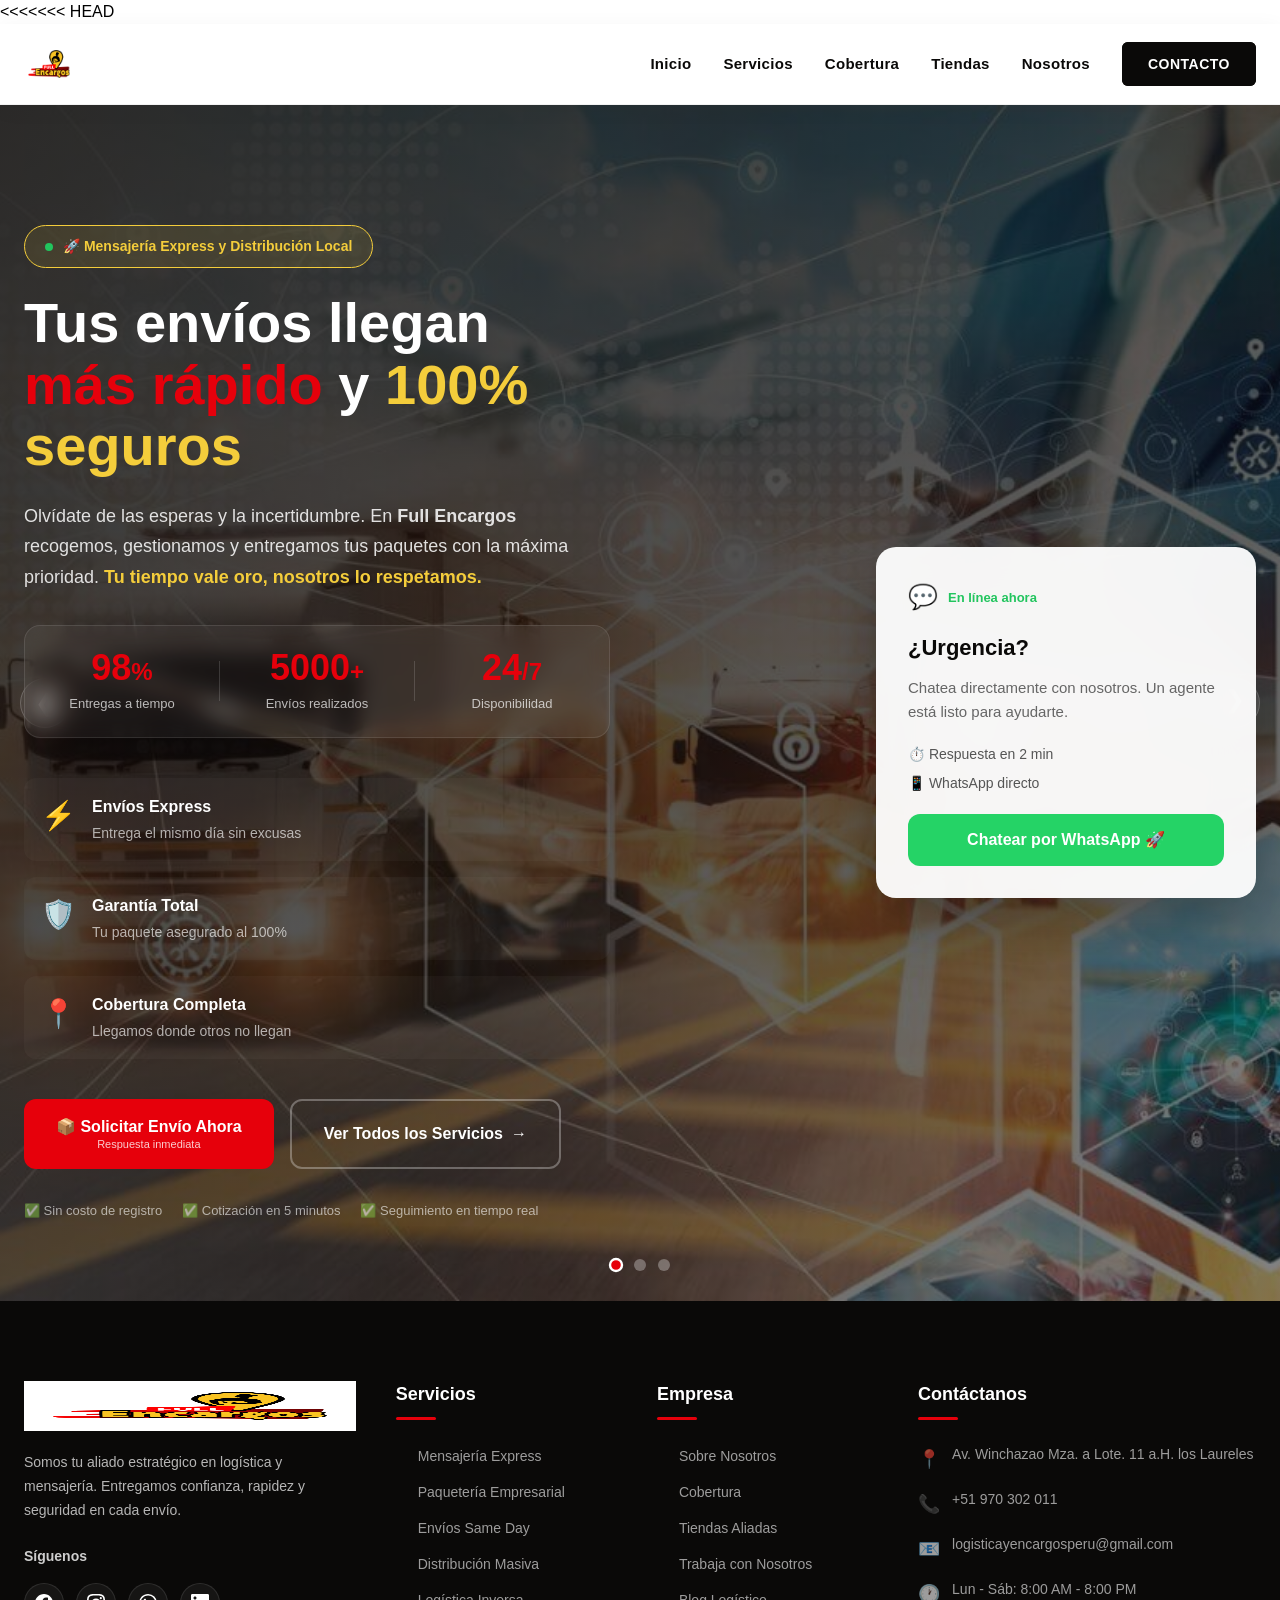
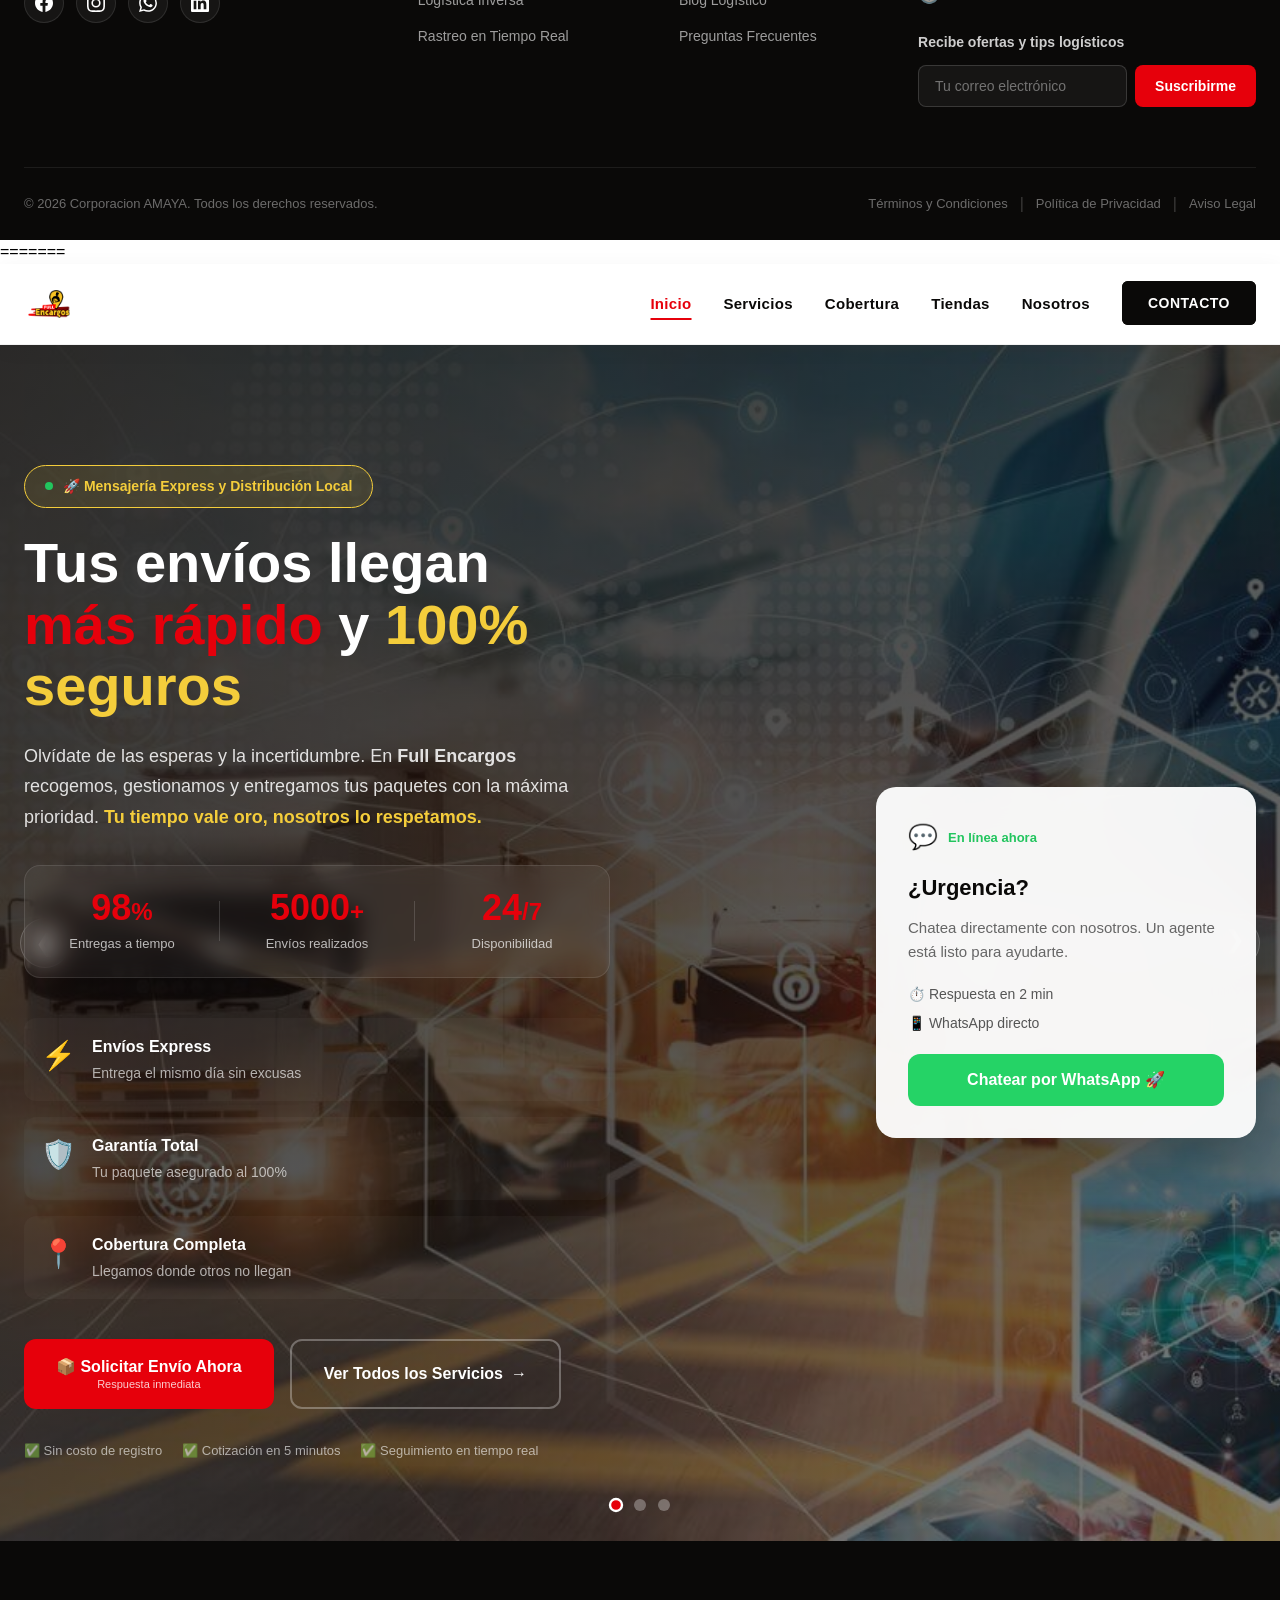
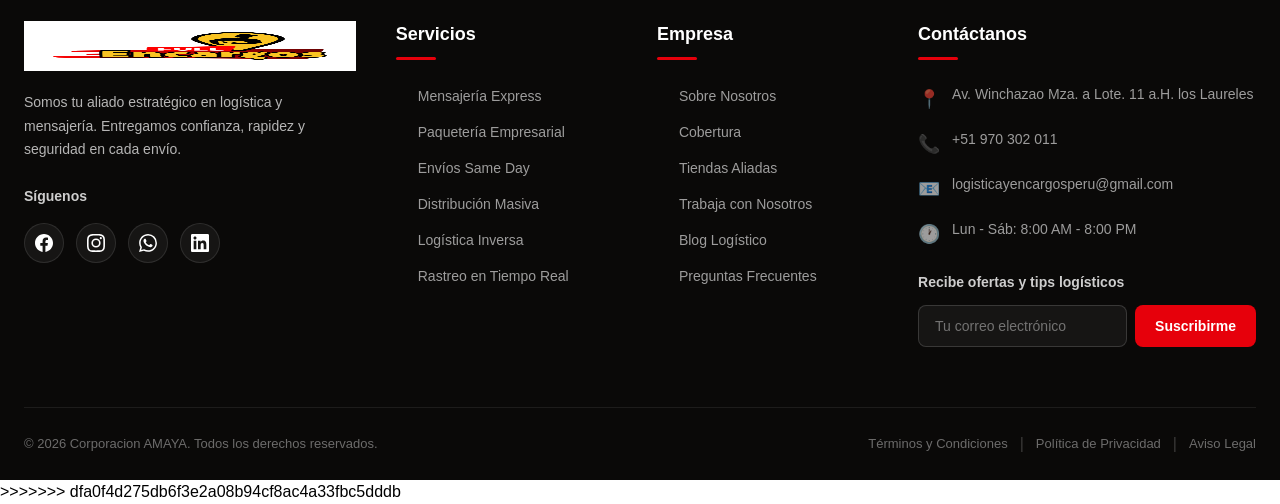
==== index.html @ d46c38dc "full encargos" ====
<<<<<<< HEAD
<!DOCTYPE html>
<html lang="es">
<head>
    <meta charset="UTF-8">
    <meta name="viewport" content="width=device-width, initial-scale=1.0">
    <meta name="description" content="Full Encargos - Servicio de logística y mensajería">
    <title>Full Encargos - Logística y Mensajería</title>
    <link rel="stylesheet" href="css/header.css">
    <link rel="stylesheet" href="css/portada.css">
    <link rel="stylesheet" href="css/footer.css">
</head>
<body>
    <header class="main-header" role="banner">
        <div class="header-container">
            
            <div class="logo-area">
                <a href="/" aria-label="Ir a la página de inicio de Full Encargos">
                    <img src="img/full encargos.png" 
                         alt="Full Encargos Logística" 
                         class="logo-img"
                         width="150"
                         height="50"
                         loading="eager">
                </a>
            </div>

            <nav class="nav-navigation" id="navNavigation" role="navigation" aria-label="Menú principal">
                <ul class="nav-list">
                    <li><a href="#inicio" class="nav-link">Inicio</a></li>
                    <li><a href="#servicios" class="nav-link">Servicios</a></li>
                    <li><a href="#cobertura" class="nav-link">Cobertura</a></li>
                    <li><a href="#tiendas" class="nav-link">Tiendas</a></li>
                    <li><a href="#nosotros" class="nav-link">Nosotros</a></li>
                    <li><a href="#contacto" class="nav-btn" role="button">Contacto</a></li>
                </ul>
            </nav>

            <button class="mobile-toggle" 
                    id="mobileToggle" 
                    aria-label="Abrir menú de navegación"
                    aria-expanded="false"
                    aria-controls="navNavigation"
                    type="button">
                <span class="bar" aria-hidden="true"></span>
                <span class="bar" aria-hidden="true"></span>
                <span class="bar" aria-hidden="true"></span>
                <span class="sr-only">Menú</span>
            </button>

        </div>
    </header>

    <section id="inicio" class="hero-section">
    <!-- Carrusel de fondo -->
    <div class="hero-carousel">
        <div class="carousel-track">
            <div class="carousel-slide active">
                <img src="img/toma-1.jpg" alt="Repartidor de Full Encargos entregando paquete" loading="eager">
            </div>
            <div class="carousel-slide">
                <img src="img/toma-2.jpg" alt="Logística y distribución rápida" loading="lazy">
            </div>
            <div class="carousel-slide">
                <img src="img/toma-3.jpg" alt="Cobertura de envíos en toda la ciudad" loading="lazy">
            </div>
        </div>
        
        <!-- Overlay para mejorar legibilidad -->
        <div class="carousel-overlay"></div>
        
        <!-- Controles del carrusel -->
        <button class="carousel-btn prev" aria-label="Anterior imagen">❮</button>
        <button class="carousel-btn next" aria-label="Siguiente imagen">❮</button>
        
        <!-- Indicadores -->
        <div class="carousel-dots">
            <span class="dot active" data-slide="0"></span>
            <span class="dot" data-slide="1"></span>
            <span class="dot" data-slide="2"></span>
        </div>
    </div>

    <div class="hero-container">
        <div class="hero-content">
            <span class="hero-badge">
                <span class="badge-pulse"></span>
                🚀 Mensajería Express y Distribución Local
            </span>
            
            <h1 class="hero-title">
                Tus envíos llegan <span class="text-highlight">más rápido</span> y <span class="text-highlight-secondary">100% seguros</span>
            </h1>
            
            <p class="hero-subtitle">
                Olvídate de las esperas y la incertidumbre. En <strong>Full Encargos</strong> recogemos, gestionamos y entregamos tus paquetes con la máxima prioridad. 
                <span class="text-emphasis">Tu tiempo vale oro, nosotros lo respetamos.</span>
            </p>

            <!-- Estadísticas que generan confianza -->
            <div class="hero-stats">
                <div class="stat-item">
                    <span class="stat-number" data-target="98">0</span><span class="stat-symbol">%</span>
                    <p class="stat-label">Entregas a tiempo</p>
                </div>
                <div class="stat-divider"></div>
                <div class="stat-item">
                    <span class="stat-number" data-target="5000">0</span><span class="stat-symbol">+</span>
                    <p class="stat-label">Envíos realizados</p>
                </div>
                <div class="stat-divider"></div>
                <div class="stat-item">
                    <span class="stat-number" data-target="24">0</span><span class="stat-symbol">/7</span>
                    <p class="stat-label">Disponibilidad</p>
                </div>
            </div>

            <!-- Beneficios con iconos mejorados -->
            <div class="info-highlights">
                <div class="info-item">
                    <span class="info-icon">⚡</span>
                    <div class="info-text">
                        <h3>Envíos Express</h3>
                        <p>Entrega el mismo día sin excusas</p>
                    </div>
                </div>
                <div class="info-item">
                    <span class="info-icon">🛡️</span>
                    <div class="info-text">
                        <h3>Garantía Total</h3>
                        <p>Tu paquete asegurado al 100%</p>
                    </div>
                </div>
                <div class="info-item">
                    <span class="info-icon">📍</span>
                    <div class="info-text">
                        <h3>Cobertura Completa</h3>
                        <p>Llegamos donde otros no llegan</p>
                    </div>
                </div>
            </div>

            <!-- Botones de acción con urgencia -->
            <div class="hero-actions">
                <a href="#contacto" class="cta-primary">
                    📦 Solicitar Envío Ahora
                    <span class="cta-subtext">Respuesta inmediata</span>
                </a>
                <a href="#servicios" class="cta-secondary">
                    Ver Todos los Servicios
                    <span class="arrow">→</span>
                </a>
            </div>
            
            <!-- Confianza adicional -->
            <div class="trust-badges">
                <span>✅ Sin costo de registro</span>
                <span>✅ Cotización en 5 minutos</span>
                <span>✅ Seguimiento en tiempo real</span>
            </div>
        </div>

        <!-- Tarjeta flotante mejorada -->
        <div class="hero-visual">
            <div class="floating-card">
                <div class="card-header">
                    <span class="card-icon">💬</span>
                    <span class="card-status">En línea ahora</span>
                </div>
                <h3>¿Urgencia?</h3>
                <p>Chatea directamente con nosotros. Un agente está listo para ayudarte.</p>
                <div class="card-features">
                    <span>⏱️ Respuesta en 2 min</span>
                    <span>📱 WhatsApp directo</span>
                </div>
                <a href="https://wa.me/51970302011" class="card-btn" target="_blank" rel="noopener">
                    Chatear por WhatsApp 🚀
                </a>
            </div>
        </div>
    </div>
</section>

<footer class="main-footer" role="contentinfo">
    <!-- Onda decorativa superior -->
    <div class="footer-wave">
        <svg xmlns="http://www.w3.org/2000/svg" viewBox="0 0 1440 120" preserveAspectRatio="none">
            <path fill="var(--blanco-puro)" d="M0,64L80,69.3C160,75,320,85,480,80C640,75,800,53,960,48C1120,43,1280,53,1360,58.7L1440,64L1440,120L1360,120C1280,120,1120,120,960,120C800,120,640,120,480,120C320,120,160,120,80,120L0,120Z"></path>
        </svg>
    </div>

    <div class="footer-container">
        <!-- Grid principal del footer -->
        <div class="footer-grid">
            
            <!-- Columna 1: Marca y descripción -->
            <div class="footer-col footer-brand">
                <img src="img/full encargos.png" alt="Full Encargos Logística" class="footer-logo">
                <p class="footer-description">
                    Somos tu aliado estratégico en logística y mensajería. Entregamos confianza, rapidez y seguridad en cada envío.
                </p>
                
                <!-- Redes sociales -->
                <div class="footer-social">
                    <h4 class="footer-social-title">Síguenos</h4>
                    <div class="social-links">
                        <a href="#" class="social-link" aria-label="Facebook" target="_blank" rel="noopener">
                            <svg class="social-icon" viewBox="0 0 24 24" fill="currentColor">
                                <path d="M24 12.073c0-6.627-5.373-12-12-12s-12 5.373-12 12c0 5.99 4.388 10.954 10.125 11.854v-8.385H7.078v-3.47h3.047V9.43c0-3.007 1.792-4.669 4.533-4.669 1.312 0 2.686.235 2.686.235v2.953H15.83c-1.491 0-1.956.925-1.956 1.874v2.25h3.328l-.532 3.47h-2.796v8.385C19.612 23.027 24 18.062 24 12.073z"/>
                            </svg>
                        </a>
                        <a href="#" class="social-link" aria-label="Instagram" target="_blank" rel="noopener">
                            <svg class="social-icon" viewBox="0 0 24 24" fill="currentColor">
                                <path d="M12 2.163c3.204 0 3.584.012 4.85.07 3.252.148 4.771 1.691 4.919 4.919.058 1.265.069 1.645.069 4.849 0 3.205-.012 3.584-.069 4.849-.149 3.225-1.664 4.771-4.919 4.919-1.266.058-1.644.07-4.85.07-3.204 0-3.584-.012-4.849-.07-3.26-.149-4.771-1.699-4.919-4.92-.058-1.265-.07-1.644-.07-4.849 0-3.204.013-3.583.07-4.849.149-3.227 1.664-4.771 4.919-4.919 1.266-.057 1.645-.069 4.849-.069zM12 0C8.741 0 8.333.014 7.053.072 2.695.272.273 2.69.073 7.052.014 8.333 0 8.741 0 12c0 3.259.014 3.668.072 4.948.2 4.358 2.618 6.78 6.98 6.98C8.333 23.986 8.741 24 12 24c3.259 0 3.668-.014 4.948-.072 4.354-.2 6.782-2.618 6.979-6.98.059-1.28.073-1.689.073-4.948 0-3.259-.014-3.667-.072-4.947-.196-4.354-2.617-6.78-6.979-6.98C15.668.014 15.259 0 12 0zm0 5.838a6.162 6.162 0 100 12.324 6.162 6.162 0 000-12.324zM12 16a4 4 0 110-8 4 4 0 010 8zm6.406-11.845a1.44 1.44 0 100 2.881 1.44 1.44 0 000-2.881z"/>
                            </svg>
                        </a>
                        <a href="#" class="social-link" aria-label="WhatsApp" target="_blank" rel="noopener">
                            <svg class="social-icon" viewBox="0 0 24 24" fill="currentColor">
                                <path d="M17.472 14.382c-.297-.149-1.758-.867-2.03-.967-.273-.099-.471-.148-.67.15-.197.297-.767.966-.94 1.164-.173.199-.347.223-.644.075-.297-.15-1.255-.463-2.39-1.475-.883-.788-1.48-1.761-1.653-2.059-.173-.297-.018-.458.13-.606.134-.133.298-.347.446-.52.149-.174.198-.298.298-.497.099-.198.05-.371-.025-.52-.075-.149-.669-1.612-.916-2.207-.242-.579-.487-.5-.669-.51-.173-.008-.371-.01-.57-.01-.198 0-.52.074-.792.372-.272.297-1.04 1.016-1.04 2.479 0 1.462 1.065 2.875 1.213 3.074.149.198 2.096 3.2 5.077 4.487.709.306 1.262.489 1.694.625.712.227 1.36.195 1.871.118.571-.085 1.758-.719 2.006-1.413.248-.694.248-1.289.173-1.413-.074-.124-.272-.198-.57-.347m-5.421 7.403h-.004a9.87 9.87 0 01-5.031-1.378l-.361-.214-3.741.982.998-3.648-.235-.374a9.86 9.86 0 01-1.51-5.26c.001-5.45 4.436-9.884 9.888-9.884 2.64 0 5.122 1.03 6.988 2.898a9.825 9.825 0 012.893 6.994c-.003 5.45-4.437 9.884-9.885 9.884m8.413-18.297A11.815 11.815 0 0012.05 0C5.495 0 .16 5.335.157 11.892c0 2.096.547 4.142 1.588 5.945L.057 24l6.305-1.654a11.882 11.882 0 005.683 1.448h.005c6.554 0 11.89-5.335 11.893-11.893a11.821 11.821 0 00-3.48-8.413z"/>
                            </svg>
                        </a>
                        <a href="#" class="social-link" aria-label="LinkedIn" target="_blank" rel="noopener">
                            <svg class="social-icon" viewBox="0 0 24 24" fill="currentColor">
                                <path d="M20.447 20.452h-3.554v-5.569c0-1.328-.027-3.037-1.852-3.037-1.853 0-2.136 1.445-2.136 2.939v5.667H9.351V9h3.414v1.561h.046c.477-.9 1.637-1.85 3.37-1.85 3.601 0 4.267 2.37 4.267 5.455v6.286zM5.337 7.433c-1.144 0-2.063-.926-2.063-2.065 0-1.138.92-2.063 2.063-2.063 1.14 0 2.064.925 2.064 2.063 0 1.139-.925 2.065-2.064 2.065zm1.782 13.019H3.555V9h3.564v11.452zM22.225 0H1.771C.792 0 0 .774 0 1.729v20.542C0 23.227.792 24 1.771 24h20.451C23.2 24 24 23.227 24 22.271V1.729C24 .774 23.2 0 22.222 0h.003z"/>
                            </svg>
                        </a>
                    </div>
                </div>
            </div>

            <!-- Columna 2: Servicios -->
            <div class="footer-col">
                <h3 class="footer-heading">Servicios</h3>
                <ul class="footer-links">
                    <li><a href="#servicios">Mensajería Express</a></li>
                    <li><a href="#servicios">Paquetería Empresarial</a></li>
                    <li><a href="#servicios">Envíos Same Day</a></li>
                    <li><a href="#servicios">Distribución Masiva</a></li>
                    <li><a href="#servicios">Logística Inversa</a></li>
                    <li><a href="#servicios">Rastreo en Tiempo Real</a></li>
                </ul>
            </div>

            <!-- Columna 3: Empresa -->
            <div class="footer-col">
                <h3 class="footer-heading">Empresa</h3>
                <ul class="footer-links">
                    <li><a href="#nosotros">Sobre Nosotros</a></li>
                    <li><a href="#cobertura">Cobertura</a></li>
                    <li><a href="#tiendas">Tiendas Aliadas</a></li>
                    <li><a href="#">Trabaja con Nosotros</a></li>
                    <li><a href="#">Blog Logístico</a></li>
                    <li><a href="#">Preguntas Frecuentes</a></li>
                </ul>
            </div>

            <!-- Columna 4: Contacto -->
            <div class="footer-col footer-contact">
                <h3 class="footer-heading">Contáctanos</h3>
                <ul class="footer-contact-list">
                    <li>
                        <span class="contact-icon">📍</span>
                        <span>
Av. Winchazao Mza. a Lote. 11 a.H. los Laureles</span>
                    </li>
                    <li>
                        <span class="contact-icon">📞</span>
                        <a href="tel:+51999888777">+51  970 302 011</a>
                    </li>
                    <li>
                        <span class="contact-icon">📧</span>
                        <a href="mailto:logisticayencargosperu@gmail.com">logisticayencargosperu@gmail.com</a>
                    </li>
                    <li>
                        <span class="contact-icon">🕐</span>
                        <span>Lun - Sáb: 8:00 AM - 8:00 PM</span>
                    </li>
                </ul>
                
                <!-- Newsletter -->
                <div class="footer-newsletter">
                    <h4>Recibe ofertas y tips logísticos</h4>
                    <form class="newsletter-form" id="newsletterForm">
                        <input type="email" placeholder="Tu correo electrónico" required>
                        <button type="submit">Suscribirme</button>
                    </form>
                </div>
            </div>
        </div>

        <!-- Barra inferior -->
        <div class="footer-bottom">
            <div class="footer-bottom-content">
                <p>&copy; 2026 Corporacion AMAYA. Todos los derechos reservados.</p>
                <div class="footer-bottom-links">
                    <a href="#">Términos y Condiciones</a>
                    <span class="separator">|</span>
                    <a href="#">Política de Privacidad</a>
                    <span class="separator">|</span>
                    <a href="#">Aviso Legal</a>
                </div>
            </div>
        </div>
    </div>
</footer>

    <script src="js/header.js"></script>
    <script src="js/portada.js"></script>
    <script src="js/footer.js"></script>
</body>
=======
<!DOCTYPE html>
<html lang="es">
<head>
    <meta charset="UTF-8">
    <meta name="viewport" content="width=device-width, initial-scale=1.0">
    <meta name="description" content="Full Encargos - Servicio de logística y mensajería">
    <title>Full Encargos - Logística y Mensajería</title>
    <link rel="stylesheet" href="css/header.css">
    <link rel="stylesheet" href="css/portada.css">
    <link rel="stylesheet" href="css/footer.css">
</head>
<body>
    <header class="main-header" role="banner">
        <div class="header-container">
            
            <div class="logo-area">
                <a href="/" aria-label="Ir a la página de inicio de Full Encargos">
                    <img src="img/full encargos.png" 
                         alt="Full Encargos Logística" 
                         class="logo-img"
                         width="150"
                         height="50"
                         loading="eager">
                </a>
            </div>

            <nav class="nav-navigation" id="navNavigation" role="navigation" aria-label="Menú principal">
                <ul class="nav-list">
                    <li><a href="#inicio" class="nav-link">Inicio</a></li>
                    <li><a href="#servicios" class="nav-link">Servicios</a></li>
                    <li><a href="#cobertura" class="nav-link">Cobertura</a></li>
                    <li><a href="#tiendas" class="nav-link">Tiendas</a></li>
                    <li><a href="#nosotros" class="nav-link">Nosotros</a></li>
                    <li><a href="#contacto" class="nav-btn" role="button">Contacto</a></li>
                </ul>
            </nav>

            <button class="mobile-toggle" 
                    id="mobileToggle" 
                    aria-label="Abrir menú de navegación"
                    aria-expanded="false"
                    aria-controls="navNavigation"
                    type="button">
                <span class="bar" aria-hidden="true"></span>
                <span class="bar" aria-hidden="true"></span>
                <span class="bar" aria-hidden="true"></span>
                <span class="sr-only">Menú</span>
            </button>

        </div>
    </header>

    <section id="inicio" class="hero-section">
    <!-- Carrusel de fondo -->
    <div class="hero-carousel">
        <div class="carousel-track">
            <div class="carousel-slide active">
                <img src="img/toma-1.jpg" alt="Repartidor de Full Encargos entregando paquete" loading="eager">
            </div>
            <div class="carousel-slide">
                <img src="img/toma-2.jpg" alt="Logística y distribución rápida" loading="lazy">
            </div>
            <div class="carousel-slide">
                <img src="img/toma-3.jpg" alt="Cobertura de envíos en toda la ciudad" loading="lazy">
            </div>
        </div>
        
        <!-- Overlay para mejorar legibilidad -->
        <div class="carousel-overlay"></div>
        
        <!-- Controles del carrusel -->
        <button class="carousel-btn prev" aria-label="Anterior imagen">❮</button>
        <button class="carousel-btn next" aria-label="Siguiente imagen">❮</button>
        
        <!-- Indicadores -->
        <div class="carousel-dots">
            <span class="dot active" data-slide="0"></span>
            <span class="dot" data-slide="1"></span>
            <span class="dot" data-slide="2"></span>
        </div>
    </div>

    <div class="hero-container">
        <div class="hero-content">
            <span class="hero-badge">
                <span class="badge-pulse"></span>
                🚀 Mensajería Express y Distribución Local
            </span>
            
            <h1 class="hero-title">
                Tus envíos llegan <span class="text-highlight">más rápido</span> y <span class="text-highlight-secondary">100% seguros</span>
            </h1>
            
            <p class="hero-subtitle">
                Olvídate de las esperas y la incertidumbre. En <strong>Full Encargos</strong> recogemos, gestionamos y entregamos tus paquetes con la máxima prioridad. 
                <span class="text-emphasis">Tu tiempo vale oro, nosotros lo respetamos.</span>
            </p>

            <!-- Estadísticas que generan confianza -->
            <div class="hero-stats">
                <div class="stat-item">
                    <span class="stat-number" data-target="98">0</span><span class="stat-symbol">%</span>
                    <p class="stat-label">Entregas a tiempo</p>
                </div>
                <div class="stat-divider"></div>
                <div class="stat-item">
                    <span class="stat-number" data-target="5000">0</span><span class="stat-symbol">+</span>
                    <p class="stat-label">Envíos realizados</p>
                </div>
                <div class="stat-divider"></div>
                <div class="stat-item">
                    <span class="stat-number" data-target="24">0</span><span class="stat-symbol">/7</span>
                    <p class="stat-label">Disponibilidad</p>
                </div>
            </div>

            <!-- Beneficios con iconos mejorados -->
            <div class="info-highlights">
                <div class="info-item">
                    <span class="info-icon">⚡</span>
                    <div class="info-text">
                        <h3>Envíos Express</h3>
                        <p>Entrega el mismo día sin excusas</p>
                    </div>
                </div>
                <div class="info-item">
                    <span class="info-icon">🛡️</span>
                    <div class="info-text">
                        <h3>Garantía Total</h3>
                        <p>Tu paquete asegurado al 100%</p>
                    </div>
                </div>
                <div class="info-item">
                    <span class="info-icon">📍</span>
                    <div class="info-text">
                        <h3>Cobertura Completa</h3>
                        <p>Llegamos donde otros no llegan</p>
                    </div>
                </div>
            </div>

            <!-- Botones de acción con urgencia -->
            <div class="hero-actions">
                <a href="#contacto" class="cta-primary">
                    📦 Solicitar Envío Ahora
                    <span class="cta-subtext">Respuesta inmediata</span>
                </a>
                <a href="#servicios" class="cta-secondary">
                    Ver Todos los Servicios
                    <span class="arrow">→</span>
                </a>
            </div>
            
            <!-- Confianza adicional -->
            <div class="trust-badges">
                <span>✅ Sin costo de registro</span>
                <span>✅ Cotización en 5 minutos</span>
                <span>✅ Seguimiento en tiempo real</span>
            </div>
        </div>

        <!-- Tarjeta flotante mejorada -->
        <div class="hero-visual">
            <div class="floating-card">
                <div class="card-header">
                    <span class="card-icon">💬</span>
                    <span class="card-status">En línea ahora</span>
                </div>
                <h3>¿Urgencia?</h3>
                <p>Chatea directamente con nosotros. Un agente está listo para ayudarte.</p>
                <div class="card-features">
                    <span>⏱️ Respuesta en 2 min</span>
                    <span>📱 WhatsApp directo</span>
                </div>
                <a href="https://wa.me/51970302011" class="card-btn" target="_blank" rel="noopener">
                    Chatear por WhatsApp 🚀
                </a>
            </div>
        </div>
    </div>
</section>

<footer class="main-footer" role="contentinfo">
    <!-- Onda decorativa superior -->
    <div class="footer-wave">
        <svg xmlns="http://www.w3.org/2000/svg" viewBox="0 0 1440 120" preserveAspectRatio="none">
            <path fill="var(--blanco-puro)" d="M0,64L80,69.3C160,75,320,85,480,80C640,75,800,53,960,48C1120,43,1280,53,1360,58.7L1440,64L1440,120L1360,120C1280,120,1120,120,960,120C800,120,640,120,480,120C320,120,160,120,80,120L0,120Z"></path>
        </svg>
    </div>

    <div class="footer-container">
        <!-- Grid principal del footer -->
        <div class="footer-grid">
            
            <!-- Columna 1: Marca y descripción -->
            <div class="footer-col footer-brand">
                <img src="img/full encargos.png" alt="Full Encargos Logística" class="footer-logo">
                <p class="footer-description">
                    Somos tu aliado estratégico en logística y mensajería. Entregamos confianza, rapidez y seguridad en cada envío.
                </p>
                
                <!-- Redes sociales -->
                <div class="footer-social">
                    <h4 class="footer-social-title">Síguenos</h4>
                    <div class="social-links">
                        <a href="#" class="social-link" aria-label="Facebook" target="_blank" rel="noopener">
                            <svg class="social-icon" viewBox="0 0 24 24" fill="currentColor">
                                <path d="M24 12.073c0-6.627-5.373-12-12-12s-12 5.373-12 12c0 5.99 4.388 10.954 10.125 11.854v-8.385H7.078v-3.47h3.047V9.43c0-3.007 1.792-4.669 4.533-4.669 1.312 0 2.686.235 2.686.235v2.953H15.83c-1.491 0-1.956.925-1.956 1.874v2.25h3.328l-.532 3.47h-2.796v8.385C19.612 23.027 24 18.062 24 12.073z"/>
                            </svg>
                        </a>
                        <a href="#" class="social-link" aria-label="Instagram" target="_blank" rel="noopener">
                            <svg class="social-icon" viewBox="0 0 24 24" fill="currentColor">
                                <path d="M12 2.163c3.204 0 3.584.012 4.85.07 3.252.148 4.771 1.691 4.919 4.919.058 1.265.069 1.645.069 4.849 0 3.205-.012 3.584-.069 4.849-.149 3.225-1.664 4.771-4.919 4.919-1.266.058-1.644.07-4.85.07-3.204 0-3.584-.012-4.849-.07-3.26-.149-4.771-1.699-4.919-4.92-.058-1.265-.07-1.644-.07-4.849 0-3.204.013-3.583.07-4.849.149-3.227 1.664-4.771 4.919-4.919 1.266-.057 1.645-.069 4.849-.069zM12 0C8.741 0 8.333.014 7.053.072 2.695.272.273 2.69.073 7.052.014 8.333 0 8.741 0 12c0 3.259.014 3.668.072 4.948.2 4.358 2.618 6.78 6.98 6.98C8.333 23.986 8.741 24 12 24c3.259 0 3.668-.014 4.948-.072 4.354-.2 6.782-2.618 6.979-6.98.059-1.28.073-1.689.073-4.948 0-3.259-.014-3.667-.072-4.947-.196-4.354-2.617-6.78-6.979-6.98C15.668.014 15.259 0 12 0zm0 5.838a6.162 6.162 0 100 12.324 6.162 6.162 0 000-12.324zM12 16a4 4 0 110-8 4 4 0 010 8zm6.406-11.845a1.44 1.44 0 100 2.881 1.44 1.44 0 000-2.881z"/>
                            </svg>
                        </a>
                        <a href="#" class="social-link" aria-label="WhatsApp" target="_blank" rel="noopener">
                            <svg class="social-icon" viewBox="0 0 24 24" fill="currentColor">
                                <path d="M17.472 14.382c-.297-.149-1.758-.867-2.03-.967-.273-.099-.471-.148-.67.15-.197.297-.767.966-.94 1.164-.173.199-.347.223-.644.075-.297-.15-1.255-.463-2.39-1.475-.883-.788-1.48-1.761-1.653-2.059-.173-.297-.018-.458.13-.606.134-.133.298-.347.446-.52.149-.174.198-.298.298-.497.099-.198.05-.371-.025-.52-.075-.149-.669-1.612-.916-2.207-.242-.579-.487-.5-.669-.51-.173-.008-.371-.01-.57-.01-.198 0-.52.074-.792.372-.272.297-1.04 1.016-1.04 2.479 0 1.462 1.065 2.875 1.213 3.074.149.198 2.096 3.2 5.077 4.487.709.306 1.262.489 1.694.625.712.227 1.36.195 1.871.118.571-.085 1.758-.719 2.006-1.413.248-.694.248-1.289.173-1.413-.074-.124-.272-.198-.57-.347m-5.421 7.403h-.004a9.87 9.87 0 01-5.031-1.378l-.361-.214-3.741.982.998-3.648-.235-.374a9.86 9.86 0 01-1.51-5.26c.001-5.45 4.436-9.884 9.888-9.884 2.64 0 5.122 1.03 6.988 2.898a9.825 9.825 0 012.893 6.994c-.003 5.45-4.437 9.884-9.885 9.884m8.413-18.297A11.815 11.815 0 0012.05 0C5.495 0 .16 5.335.157 11.892c0 2.096.547 4.142 1.588 5.945L.057 24l6.305-1.654a11.882 11.882 0 005.683 1.448h.005c6.554 0 11.89-5.335 11.893-11.893a11.821 11.821 0 00-3.48-8.413z"/>
                            </svg>
                        </a>
                        <a href="#" class="social-link" aria-label="LinkedIn" target="_blank" rel="noopener">
                            <svg class="social-icon" viewBox="0 0 24 24" fill="currentColor">
                                <path d="M20.447 20.452h-3.554v-5.569c0-1.328-.027-3.037-1.852-3.037-1.853 0-2.136 1.445-2.136 2.939v5.667H9.351V9h3.414v1.561h.046c.477-.9 1.637-1.85 3.37-1.85 3.601 0 4.267 2.37 4.267 5.455v6.286zM5.337 7.433c-1.144 0-2.063-.926-2.063-2.065 0-1.138.92-2.063 2.063-2.063 1.14 0 2.064.925 2.064 2.063 0 1.139-.925 2.065-2.064 2.065zm1.782 13.019H3.555V9h3.564v11.452zM22.225 0H1.771C.792 0 0 .774 0 1.729v20.542C0 23.227.792 24 1.771 24h20.451C23.2 24 24 23.227 24 22.271V1.729C24 .774 23.2 0 22.222 0h.003z"/>
                            </svg>
                        </a>
                    </div>
                </div>
            </div>

            <!-- Columna 2: Servicios -->
            <div class="footer-col">
                <h3 class="footer-heading">Servicios</h3>
                <ul class="footer-links">
                    <li><a href="#servicios">Mensajería Express</a></li>
                    <li><a href="#servicios">Paquetería Empresarial</a></li>
                    <li><a href="#servicios">Envíos Same Day</a></li>
                    <li><a href="#servicios">Distribución Masiva</a></li>
                    <li><a href="#servicios">Logística Inversa</a></li>
                    <li><a href="#servicios">Rastreo en Tiempo Real</a></li>
                </ul>
            </div>

            <!-- Columna 3: Empresa -->
            <div class="footer-col">
                <h3 class="footer-heading">Empresa</h3>
                <ul class="footer-links">
                    <li><a href="#nosotros">Sobre Nosotros</a></li>
                    <li><a href="#cobertura">Cobertura</a></li>
                    <li><a href="#tiendas">Tiendas Aliadas</a></li>
                    <li><a href="#">Trabaja con Nosotros</a></li>
                    <li><a href="#">Blog Logístico</a></li>
                    <li><a href="#">Preguntas Frecuentes</a></li>
                </ul>
            </div>

            <!-- Columna 4: Contacto -->
            <div class="footer-col footer-contact">
                <h3 class="footer-heading">Contáctanos</h3>
                <ul class="footer-contact-list">
                    <li>
                        <span class="contact-icon">📍</span>
                        <span>
Av. Winchazao Mza. a Lote. 11 a.H. los Laureles</span>
                    </li>
                    <li>
                        <span class="contact-icon">📞</span>
                        <a href="tel:+51999888777">+51  970 302 011</a>
                    </li>
                    <li>
                        <span class="contact-icon">📧</span>
                        <a href="mailto:logisticayencargosperu@gmail.com">logisticayencargosperu@gmail.com</a>
                    </li>
                    <li>
                        <span class="contact-icon">🕐</span>
                        <span>Lun - Sáb: 8:00 AM - 8:00 PM</span>
                    </li>
                </ul>
                
                <!-- Newsletter -->
                <div class="footer-newsletter">
                    <h4>Recibe ofertas y tips logísticos</h4>
                    <form class="newsletter-form" id="newsletterForm">
                        <input type="email" placeholder="Tu correo electrónico" required>
                        <button type="submit">Suscribirme</button>
                    </form>
                </div>
            </div>
        </div>

        <!-- Barra inferior -->
        <div class="footer-bottom">
            <div class="footer-bottom-content">
                <p>&copy; 2026 Corporacion AMAYA. Todos los derechos reservados.</p>
                <div class="footer-bottom-links">
                    <a href="#">Términos y Condiciones</a>
                    <span class="separator">|</span>
                    <a href="#">Política de Privacidad</a>
                    <span class="separator">|</span>
                    <a href="#">Aviso Legal</a>
                </div>
            </div>
        </div>
    </div>
</footer>

    <script src="js/header.js"></script>
    <script src="js/portada.js"></script>
    <script src="js/footer.js"></script>
</body>
>>>>>>> dfa0f4d275db6f3e2a08b94cf8ac4a33fbc5dddb
</html>
---- css/header.css ----
/* =============================================
   PALETA CORPORATIVA FULL ENCARGOS
   ============================================= */
:root {
    --rojo-vibrante: #E6000B;
    --rojo-oscuro: #CC0009;
    --amarillo-logo: #F4CD3B;
    --negro-industrial: #0A0908;
    --blanco-puro: #FFFFFF;
    --gris-suave: #F8F9FA;
    --gris-medio: #E9ECEF;
    
    /* Sombras */
    --sombra-suave: 0 4px 20px rgba(10, 9, 8, 0.05);
    --sombra-media: 0 8px 30px rgba(10, 9, 8, 0.12);
    --sombra-boton: 0 4px 12px rgba(230, 0, 11, 0.2);
    
    /* Transiciones */
    --transicion-suave: all 0.3s cubic-bezier(0.25, 0.8, 0.25, 1);
    
    /* Layout */
    --header-height: 80px;
    --contenedor-max: 1300px;
    --padding-lateral: 24px;
}

/* =============================================
   RESET Y ESTILOS BASE
   ============================================= */
*, *::before, *::after {
    margin: 0;
    padding: 0;
    box-sizing: border-box;
}

body {
    font-family: 'Helvetica Neue', -apple-system, BlinkMacSystemFont, 'Segoe UI', Arial, sans-serif;
    line-height: 1.5;
    -webkit-font-smoothing: antialiased;
    -moz-osx-font-smoothing: grayscale;
}

/* =============================================
   HEADER PRINCIPAL
   ============================================= */
.main-header {
    background-color: rgba(255, 255, 255, 0.95);
    width: 100%;
    position: sticky;
    top: 0;
    z-index: 1000;
    box-shadow: var(--sombra-suave);
    border-bottom: 1px solid rgba(10, 9, 8, 0.05);
    backdrop-filter: blur(10px);
    -webkit-backdrop-filter: blur(10px);
    transition: box-shadow 0.3s ease;
}

.main-header.header-scrolled {
    box-shadow: var(--sombra-media);
}

.header-container {
    max-width: var(--contenedor-max);
    margin: 0 auto;
    padding: 0 var(--padding-lateral);
    height: var(--header-height);
    display: flex;
    justify-content: space-between;
    align-items: center;
    gap: 24px;
}

/* =============================================
   ÁREA DEL LOGO
   ============================================= */
.logo-area {
    display: flex;
    align-items: center;
    height: 100%;
    flex-shrink: 0;
}

.logo-area a {
    display: flex;
    align-items: center;
    text-decoration: none;
}

.logo-img {
    display: block;
    max-height: 55px;
    width: auto;
    object-fit: contain;
    transition: transform 0.3s ease;
    will-change: transform;
}

.logo-img:hover {
    transform: scale(1.05);
}

.logo-img:active {
    transform: scale(0.98);
}

/* =============================================
   NAVEGACIÓN PRINCIPAL
   ============================================= */
.nav-navigation {
    display: flex;
    align-items: center;
}

.nav-list {
    display: flex;
    align-items: center;
    list-style: none;
    gap: 32px;
    margin: 0;
    padding: 0;
}

.nav-link {
    color: var(--negro-industrial);
    text-decoration: none;
    font-size: 15px;
    font-weight: 600;
    letter-spacing: 0.3px;
    position: relative;
    padding: 8px 0;
    transition: color 0.3s ease;
    white-space: nowrap;
}

.nav-link::after {
    content: '';
    position: absolute;
    bottom: 0;
    left: 50%;
    width: 0;
    height: 2px;
    background-color: var(--rojo-vibrante);
    transition: all 0.3s ease;
    transform: translateX(-50%);
}

.nav-link:hover {
    color: var(--rojo-vibrante);
}

.nav-link:hover::after,
.nav-link:focus-visible::after {
    width: 100%;
}

.nav-link.active {
    color: var(--rojo-vibrante);
}

.nav-link.active::after {
    width: 100%;
}

/* =============================================
   BOTÓN DE CONTACTO
   ============================================= */
.nav-btn {
    background-color: var(--negro-industrial);
    color: var(--blanco-puro);
    text-decoration: none;
    font-size: 14px;
    font-weight: 700;
    padding: 12px 24px;
    border-radius: 6px;
    border: 2px solid var(--negro-industrial);
    transition: all 0.3s ease;
    text-transform: uppercase;
    letter-spacing: 0.5px;
    white-space: nowrap;
    cursor: pointer;
    position: relative;
    overflow: hidden;
}

.nav-btn:hover {
    background-color: var(--rojo-vibrante);
    border-color: var(--rojo-vibrante);
    box-shadow: var(--sombra-boton);
    transform: translateY(-2px);
}

.nav-btn:active {
    transform: translateY(0);
    background-color: var(--rojo-oscuro);
    border-color: var(--rojo-oscuro);
}

/* =============================================
   BOTÓN HAMBURGUESA (MÓVILES)
   ============================================= */
.mobile-toggle {
    display: none;
    flex-direction: column;
    justify-content: center;
    align-items: center;
    width: 44px;
    height: 44px;
    background: transparent;
    border: 2px solid transparent;
    border-radius: 8px;
    cursor: pointer;
    z-index: 1100;
    padding: 8px;
    transition: all 0.2s ease;
}

.mobile-toggle:hover {
    background-color: var(--gris-suave);
    border-color: var(--gris-medio);
}

.mobile-toggle:focus-visible {
    outline: 2px solid var(--rojo-vibrante);
    outline-offset: 2px;
}

.mobile-toggle .bar {
    width: 24px;
    height: 2.5px;
    background-color: var(--negro-industrial);
    border-radius: 2px;
    transition: all 0.3s ease;
    margin: 2px 0;
    transform-origin: center;
}

/* Animación hamburguesa → X */
.mobile-toggle[aria-expanded="true"] .bar:nth-child(1) {
    transform: translateY(7px) rotate(45deg);
    background-color: var(--rojo-vibrante);
}

.mobile-toggle[aria-expanded="true"] .bar:nth-child(2) {
    opacity: 0;
    transform: scale(0);
}

.mobile-toggle[aria-expanded="true"] .bar:nth-child(3) {
    transform: translateY(-7px) rotate(-45deg);
    background-color: var(--rojo-vibrante);
}

/* Ocultar texto para lectores de pantalla */
.sr-only {
    position: absolute;
    width: 1px;
    height: 1px;
    padding: 0;
    margin: -1px;
    overflow: hidden;
    clip: rect(0, 0, 0, 0);
    white-space: nowrap;
    border: 0;
}

/* =============================================
   OVERLAY PARA MENÚ MÓVIL
   ============================================= */
.nav-overlay {
    display: none;
    position: fixed;
    top: 0;
    left: 0;
    width: 100%;
    height: 100%;
    background-color: rgba(10, 9, 8, 0.5);
    z-index: 999;
    opacity: 0;
    transition: opacity 0.3s ease;
}

.nav-overlay.active {
    display: block;
    opacity: 1;
}

/* =============================================
   ESTILOS DE FOCO PARA ACCESIBILIDAD
   ============================================= */
.nav-link:focus-visible,
.nav-btn:focus-visible,
.mobile-toggle:focus-visible,
.logo-area a:focus-visible {
    outline: 2px solid var(--rojo-vibrante);
    outline-offset: 2px;
    border-radius: 4px;
}

/* =============================================
   MEDIA QUERIES
   ============================================= */
@media (max-width: 992px) {
    .header-container {
        padding: 0 20px;
    }
    
    .mobile-toggle {
        display: flex;
    }

    .nav-navigation {
        position: fixed;
        top: 0;
        right: -100%;
        width: 80%;
        max-width: 360px;
        height: 100vh;
        height: 100dvh;
        background-color: var(--blanco-puro);
        box-shadow: var(--sombra-media);
        padding: calc(var(--header-height) + 20px) 40px 40px;
        transition: right 0.4s cubic-bezier(0.25, 0.8, 0.25, 1);
        overflow-y: auto;
        z-index: 1050;
    }

    .nav-navigation.active {
        right: 0;
    }

    .nav-list {
        flex-direction: column;
        align-items: stretch;
        gap: 24px;
        width: 100%;
    }

    .nav-link {
        font-size: 18px;
        width: 100%;
        padding: 12px 0;
        border-bottom: 1px solid var(--gris-medio);
    }

    .nav-link:last-of-type {
        border-bottom: none;
    }

    .nav-btn {
        display: block;
        width: 100%;
        text-align: center;
        padding: 16px;
        font-size: 16px;
        margin-top: 8px;
    }
}

@media (max-width: 480px) {
    :root {
        --header-height: 64px;
        --padding-lateral: 16px;
    }
    
    .logo-img {
        max-height: 40px;
    }
    
    .nav-navigation {
        width: 100%;
        max-width: 100%;
    }
    
    .nav-btn {
        padding: 14px;
        font-size: 15px;
    }
}

/* =============================================
   PREFERENCIAS DE MOVIMIENTO REDUCIDO
   ============================================= */
@media (prefers-reduced-motion: reduce) {
    *,
    *::before,
    *::after {
        animation-duration: 0.01ms !important;
        animation-iteration-count: 1 !important;
        transition-duration: 0.01ms !important;
    }
}

/* =============================================
   IMPRESIÓN
   ============================================= */
@media print {
    .main-header {
        position: static;
        box-shadow: none;
        border-bottom: 2px solid var(--negro-industrial);
    }
    
    .mobile-toggle,
    .nav-overlay {
        display: none !important;
    }
}
---- css/portada.css ----
/* =============================================
   HERO SECTION CON CARRUSEL
   ============================================= */
.hero-section {
    position: relative;
    min-height: 100vh;
    display: flex;
    align-items: center;
    overflow: hidden;
    background-color: var(--negro-industrial);
}

/* =============================================
   CARRUSEL DE IMÁGENES
   ============================================= */
.hero-carousel {
    position: absolute;
    top: 0;
    left: 0;
    width: 100%;
    height: 100%;
    z-index: 1;
}

.carousel-track {
    width: 100%;
    height: 100%;
    position: relative;
}

.carousel-slide {
    position: absolute;
    top: 0;
    left: 0;
    width: 100%;
    height: 100%;
    opacity: 0;
    transition: opacity 1s ease-in-out;
    z-index: 1;
}

.carousel-slide.active {
    opacity: 1;
    z-index: 2;
}

.carousel-slide img {
    width: 100%;
    height: 100%;
    object-fit: cover;
    object-position: center;
}

.carousel-overlay {
    position: absolute;
    top: 0;
    left: 0;
    width: 100%;
    height: 100%;
    background: linear-gradient(
        135deg,
        rgba(10, 9, 8, 0.85) 0%,
        rgba(10, 9, 8, 0.7) 50%,
        rgba(10, 9, 8, 0.5) 100%
    );
    z-index: 3;
}

/* Botones del carrusel */
.carousel-btn {
    position: absolute;
    top: 50%;
    transform: translateY(-50%);
    width: 50px;
    height: 50px;
    background: rgba(255, 255, 255, 0.1);
    backdrop-filter: blur(10px);
    border: 1px solid rgba(255, 255, 255, 0.2);
    color: var(--blanco-puro);
    font-size: 24px;
    cursor: pointer;
    border-radius: 50%;
    z-index: 4;
    transition: all 0.3s ease;
    display: flex;
    align-items: center;
    justify-content: center;
}

.carousel-btn:hover {
    background: var(--rojo-vibrante);
    border-color: var(--rojo-vibrante);
    transform: translateY(-50%) scale(1.1);
}

.carousel-btn.prev {
    left: 20px;
}

.carousel-btn.next {
    right: 20px;
    transform: translateY(-50%) rotate(180deg);
}

.carousel-btn.next:hover {
    transform: translateY(-50%) rotate(180deg) scale(1.1);
}

/* Indicadores */
.carousel-dots {
    position: absolute;
    bottom: 30px;
    left: 50%;
    transform: translateX(-50%);
    display: flex;
    gap: 12px;
    z-index: 4;
}

.dot {
    width: 12px;
    height: 12px;
    background: rgba(255, 255, 255, 0.3);
    border-radius: 50%;
    cursor: pointer;
    transition: all 0.3s ease;
    border: 2px solid transparent;
}

.dot.active {
    background: var(--rojo-vibrante);
    border-color: var(--blanco-puro);
    transform: scale(1.2);
}

.dot:hover {
    background: rgba(255, 255, 255, 0.6);
}

/* =============================================
   CONTENEDOR PRINCIPAL
   ============================================= */
.hero-container {
    max-width: var(--contenedor-max);
    margin: 0 auto;
    padding: 120px 24px 80px;
    display: grid;
    grid-template-columns: 1fr 1fr;
    gap: 60px;
    align-items: center;
    position: relative;
    z-index: 5;
    width: 100%;
}

/* =============================================
   CONTENIDO DE TEXTO
   ============================================= */
.hero-content {
    color: var(--blanco-puro);
}

.hero-badge {
    display: inline-flex;
    align-items: center;
    gap: 10px;
    background: rgba(244, 205, 59, 0.1);
    border: 1px solid var(--amarillo-logo);
    color: var(--amarillo-logo);
    padding: 10px 20px;
    border-radius: 50px;
    font-size: 14px;
    font-weight: 600;
    margin-bottom: 24px;
    animation: slideInDown 0.6s ease;
}

.badge-pulse {
    width: 8px;
    height: 8px;
    background: #22c55e;
    border-radius: 50%;
    animation: pulse 2s infinite;
}

@keyframes pulse {
    0%, 100% { opacity: 1; transform: scale(1); }
    50% { opacity: 0.5; transform: scale(1.3); }
}

@keyframes slideInDown {
    from {
        opacity: 0;
        transform: translateY(-20px);
    }
    to {
        opacity: 1;
        transform: translateY(0);
    }
}

.hero-title {
    font-size: clamp(36px, 5vw, 56px);
    font-weight: 800;
    line-height: 1.1;
    margin-bottom: 24px;
    animation: fadeInUp 0.8s ease;
}

.text-highlight {
    color: var(--rojo-vibrante);
    position: relative;
}

.text-highlight-secondary {
    color: var(--amarillo-logo);
}

@keyframes fadeInUp {
    from {
        opacity: 0;
        transform: translateY(30px);
    }
    to {
        opacity: 1;
        transform: translateY(0);
    }
}

.hero-subtitle {
    font-size: clamp(16px, 2vw, 18px);
    line-height: 1.7;
    color: rgba(255, 255, 255, 0.85);
    margin-bottom: 32px;
    animation: fadeInUp 1s ease;
}

.text-emphasis {
    color: var(--amarillo-logo);
    font-weight: 600;
}

/* =============================================
   ESTADÍSTICAS
   ============================================= */
.hero-stats {
    display: flex;
    align-items: center;
    gap: 24px;
    margin-bottom: 40px;
    padding: 24px;
    background: rgba(255, 255, 255, 0.05);
    backdrop-filter: blur(10px);
    border-radius: 16px;
    border: 1px solid rgba(255, 255, 255, 0.1);
    animation: fadeInUp 1.2s ease;
}

.stat-item {
    text-align: center;
    flex: 1;
}

.stat-number {
    font-size: 36px;
    font-weight: 800;
    color: var(--rojo-vibrante);
    line-height: 1;
}

.stat-symbol {
    font-size: 24px;
    font-weight: 700;
    color: var(--rojo-vibrante);
}

.stat-label {
    font-size: 13px;
    color: rgba(255, 255, 255, 0.7);
    margin-top: 4px;
    font-weight: 500;
}

.stat-divider {
    width: 1px;
    height: 40px;
    background: rgba(255, 255, 255, 0.15);
}

/* =============================================
   BENEFICIOS
   ============================================= */
.info-highlights {
    display: flex;
    flex-direction: column;
    gap: 16px;
    margin-bottom: 40px;
    animation: fadeInUp 1.4s ease;
}

.info-item {
    display: flex;
    align-items: flex-start;
    gap: 16px;
    padding: 16px;
    background: rgba(255, 255, 255, 0.03);
    border-radius: 12px;
    transition: all 0.3s ease;
    border: 1px solid transparent;
}

.info-item:hover {
    background: rgba(255, 255, 255, 0.08);
    border-color: rgba(255, 255, 255, 0.1);
    transform: translateX(8px);
}

.info-icon {
    font-size: 28px;
    flex-shrink: 0;
}

.info-text h3 {
    font-size: 16px;
    font-weight: 700;
    margin-bottom: 4px;
    color: var(--blanco-puro);
}

.info-text p {
    font-size: 14px;
    color: rgba(255, 255, 255, 0.65);
    margin: 0;
}

/* =============================================
   BOTONES DE ACCIÓN
   ============================================= */
.hero-actions {
    display: flex;
    gap: 16px;
    margin-bottom: 32px;
    animation: fadeInUp 1.6s ease;
}

.cta-primary {
    background: var(--rojo-vibrante);
    color: var(--blanco-puro);
    padding: 18px 32px;
    border-radius: 12px;
    text-decoration: none;
    font-weight: 700;
    font-size: 16px;
    transition: all 0.3s ease;
    position: relative;
    overflow: hidden;
    display: flex;
    flex-direction: column;
    align-items: center;
    line-height: 1.2;
}

.cta-subtext {
    font-size: 11px;
    font-weight: 400;
    opacity: 0.8;
    margin-top: 2px;
}

.cta-primary:hover {
    background: #ff1a1a;
    transform: translateY(-3px);
    box-shadow: 0 10px 30px rgba(230, 0, 11, 0.4);
}

.cta-primary::before {
    content: '';
    position: absolute;
    top: -50%;
    left: -50%;
    width: 200%;
    height: 200%;
    background: radial-gradient(circle, rgba(255,255,255,0.2) 0%, transparent 60%);
    transform: scale(0);
    transition: transform 0.6s;
}

.cta-primary:hover::before {
    transform: scale(1);
}

.cta-secondary {
    background: transparent;
    color: var(--blanco-puro);
    padding: 18px 32px;
    border-radius: 12px;
    text-decoration: none;
    font-weight: 600;
    font-size: 16px;
    border: 2px solid rgba(255, 255, 255, 0.3);
    transition: all 0.3s ease;
    display: flex;
    align-items: center;
    gap: 8px;
}

.cta-secondary:hover {
    border-color: var(--blanco-puro);
    background: rgba(255, 255, 255, 0.05);
    transform: translateY(-3px);
}

.arrow {
    transition: transform 0.3s ease;
}

.cta-secondary:hover .arrow {
    transform: translateX(5px);
}

/* =============================================
   SELLOS DE CONFIANZA
   ============================================= */
.trust-badges {
    display: flex;
    gap: 20px;
    flex-wrap: wrap;
    animation: fadeInUp 1.8s ease;
}

.trust-badges span {
    font-size: 13px;
    color: rgba(255, 255, 255, 0.6);
    font-weight: 500;
}

/* =============================================
   TARJETA FLOTANTE
   ============================================= */
.hero-visual {
    animation: fadeInRight 1s ease;
}

@keyframes fadeInRight {
    from {
        opacity: 0;
        transform: translateX(50px);
    }
    to {
        opacity: 1;
        transform: translateX(0);
    }
}

.floating-card {
    background: rgba(255, 255, 255, 0.95);
    backdrop-filter: blur(20px);
    padding: 32px;
    border-radius: 20px;
    box-shadow: 0 20px 60px rgba(0, 0, 0, 0.3);
    max-width: 380px;
    margin-left: auto;
    animation: float 3s ease-in-out infinite;
}

@keyframes float {
    0%, 100% { transform: translateY(0); }
    50% { transform: translateY(-10px); }
}

.card-header {
    display: flex;
    align-items: center;
    gap: 10px;
    margin-bottom: 16px;
}

.card-icon {
    font-size: 24px;
}

.card-status {
    font-size: 13px;
    color: #22c55e;
    font-weight: 600;
}

.floating-card h3 {
    font-size: 22px;
    font-weight: 700;
    color: var(--negro-industrial);
    margin-bottom: 12px;
}

.floating-card p {
    color: #666;
    font-size: 15px;
    line-height: 1.6;
    margin-bottom: 20px;
}

.card-features {
    display: flex;
    flex-direction: column;
    gap: 8px;
    margin-bottom: 20px;
}

.card-features span {
    font-size: 14px;
    color: #555;
}

.card-btn {
    display: block;
    width: 100%;
    background: #25D366;
    color: white;
    text-align: center;
    padding: 14px;
    border-radius: 12px;
    text-decoration: none;
    font-weight: 700;
    transition: all 0.3s ease;
}

.card-btn:hover {
    background: #20bd5a;
    transform: translateY(-2px);
    box-shadow: 0 8px 20px rgba(37, 211, 102, 0.3);
}

/* =============================================
   RESPONSIVE
   ============================================= */
@media (max-width: 992px) {
    .hero-container {
        grid-template-columns: 1fr;
        padding: 100px 20px 60px;
        gap: 40px;
    }
    
    .hero-visual {
        order: -1;
    }
    
    .floating-card {
        margin: 0 auto;
        max-width: 100%;
    }
    
    .hero-stats {
        flex-wrap: wrap;
        gap: 16px;
    }
    
    .stat-divider {
        display: none;
    }
    
    .hero-actions {
        flex-direction: column;
    }
    
    .cta-primary,
    .cta-secondary {
        text-align: center;
        justify-content: center;
    }
    
    .carousel-btn {
        width: 40px;
        height: 40px;
        font-size: 18px;
    }
}

@media (max-width: 480px) {
    .hero-title {
        font-size: 28px;
    }
    
    .hero-stats {
        padding: 16px;
    }
    
    .stat-number {
        font-size: 28px;
    }
    
    .floating-card {
        padding: 24px;
    }
    
    .trust-badges {
        flex-direction: column;
        gap: 8px;
    }
}
---- css/footer.css ----
/* =============================================
   FOOTER PRINCIPAL
   ============================================= */
.main-footer {
    background: var(--negro-industrial);
    color: var(--blanco-puro);
    position: relative;
    margin-top: auto;
}

/* =============================================
   ONDA DECORATIVA
   ============================================= */
.footer-wave {
    position: absolute;
    top: -60px;
    left: 0;
    width: 100%;
    overflow: hidden;
    line-height: 0;
}

.footer-wave svg {
    display: block;
    width: 100%;
    height: 60px;
}

/* =============================================
   CONTENEDOR PRINCIPAL
   ============================================= */
.footer-container {
    max-width: var(--contenedor-max);
    margin: 0 auto;
    padding: 80px 24px 0;
}

/* =============================================
   GRID DEL FOOTER
   ============================================= */
.footer-grid {
    display: grid;
    grid-template-columns: 1.5fr 1fr 1fr 1.5fr;
    gap: 40px;
    padding-bottom: 60px;
}

/* =============================================
   COLUMNAS
   ============================================= */
.footer-heading {
    font-size: 18px;
    font-weight: 700;
    margin-bottom: 24px;
    position: relative;
    padding-bottom: 12px;
    color: var(--blanco-puro);
}

.footer-heading::after {
    content: '';
    position: absolute;
    bottom: 0;
    left: 0;
    width: 40px;
    height: 3px;
    background: var(--rojo-vibrante);
    border-radius: 2px;
}

/* =============================================
   MARCA Y DESCRIPCIÓN
   ============================================= */
.footer-brand {
    display: flex;
    flex-direction: column;
}

.footer-logo {
    max-height: 50px;
    width: auto;
    margin-bottom: 20px;
}

.footer-description {
    color: rgba(255, 255, 255, 0.7);
    line-height: 1.7;
    margin-bottom: 24px;
    font-size: 14px;
}

/* =============================================
   REDES SOCIALES
   ============================================= */
.footer-social-title {
    font-size: 14px;
    font-weight: 600;
    margin-bottom: 16px;
    color: rgba(255, 255, 255, 0.8);
}

.social-links {
    display: flex;
    gap: 12px;
}

.social-link {
    width: 40px;
    height: 40px;
    border-radius: 50%;
    background: rgba(255, 255, 255, 0.05);
    border: 1px solid rgba(255, 255, 255, 0.1);
    display: flex;
    align-items: center;
    justify-content: center;
    transition: all 0.3s ease;
}

.social-link:hover {
    background: var(--rojo-vibrante);
    border-color: var(--rojo-vibrante);
    transform: translateY(-3px);
    box-shadow: 0 8px 20px rgba(230, 0, 11, 0.3);
}

.social-icon {
    width: 18px;
    height: 18px;
    fill: var(--blanco-puro);
}

/* =============================================
   LISTA DE ENLACES
   ============================================= */
.footer-links {
    list-style: none;
    padding: 0;
    margin: 0;
}

.footer-links li {
    margin-bottom: 12px;
}

.footer-links a {
    color: rgba(255, 255, 255, 0.6);
    text-decoration: none;
    font-size: 14px;
    transition: all 0.3s ease;
    display: inline-block;
    position: relative;
}

.footer-links a::before {
    content: '→';
    margin-right: 8px;
    color: var(--rojo-vibrante);
    opacity: 0;
    transform: translateX(-10px);
    transition: all 0.3s ease;
}

.footer-links a:hover {
    color: var(--blanco-puro);
    transform: translateX(5px);
}

.footer-links a:hover::before {
    opacity: 1;
    transform: translateX(0);
}

/* =============================================
   CONTACTO
   ============================================= */
.footer-contact-list {
    list-style: none;
    padding: 0;
    margin: 0 0 24px 0;
}

.footer-contact-list li {
    display: flex;
    align-items: flex-start;
    gap: 12px;
    margin-bottom: 16px;
    font-size: 14px;
    color: rgba(255, 255, 255, 0.6);
}

.contact-icon {
    font-size: 18px;
    flex-shrink: 0;
    margin-top: 2px;
}

.footer-contact-list a {
    color: rgba(255, 255, 255, 0.6);
    text-decoration: none;
    transition: color 0.3s ease;
}

.footer-contact-list a:hover {
    color: var(--rojo-vibrante);
}

/* =============================================
   NEWSLETTER
   ============================================= */
.footer-newsletter {
    margin-top: 24px;
}

.footer-newsletter h4 {
    font-size: 14px;
    font-weight: 600;
    margin-bottom: 12px;
    color: rgba(255, 255, 255, 0.8);
}

.newsletter-form {
    display: flex;
    gap: 8px;
}

.newsletter-form input {
    flex: 1;
    padding: 12px 16px;
    border: 1px solid rgba(255, 255, 255, 0.15);
    background: rgba(255, 255, 255, 0.05);
    color: var(--blanco-puro);
    border-radius: 8px;
    font-size: 14px;
    transition: all 0.3s ease;
    min-width: 0;
}

.newsletter-form input:focus {
    outline: none;
    border-color: var(--rojo-vibrante);
    background: rgba(255, 255, 255, 0.1);
}

.newsletter-form input::placeholder {
    color: rgba(255, 255, 255, 0.4);
}

.newsletter-form button {
    padding: 12px 20px;
    background: var(--rojo-vibrante);
    color: var(--blanco-puro);
    border: none;
    border-radius: 8px;
    font-weight: 700;
    cursor: pointer;
    transition: all 0.3s ease;
    white-space: nowrap;
    font-size: 14px;
}

.newsletter-form button:hover {
    background: #ff1a1a;
    transform: translateY(-2px);
    box-shadow: 0 4px 12px rgba(230, 0, 11, 0.3);
}

/* =============================================
   BARRA INFERIOR
   ============================================= */
.footer-bottom {
    border-top: 1px solid rgba(255, 255, 255, 0.08);
    padding: 24px 0;
}

.footer-bottom-content {
    display: flex;
    justify-content: space-between;
    align-items: center;
    flex-wrap: wrap;
    gap: 16px;
}

.footer-bottom-content p {
    color: rgba(255, 255, 255, 0.4);
    font-size: 13px;
    margin: 0;
}

.footer-bottom-links {
    display: flex;
    align-items: center;
    gap: 12px;
}

.footer-bottom-links a {
    color: rgba(255, 255, 255, 0.4);
    text-decoration: none;
    font-size: 13px;
    transition: color 0.3s ease;
}

.footer-bottom-links a:hover {
    color: var(--rojo-vibrante);
}

.separator {
    color: rgba(255, 255, 255, 0.2);
}

/* =============================================
   RESPONSIVE
   ============================================= */
@media (max-width: 992px) {
    .footer-grid {
        grid-template-columns: repeat(2, 1fr);
        gap: 40px 30px;
    }
    
    .footer-brand {
        grid-column: 1 / -1;
    }
}

@media (max-width: 768px) {
    .footer-container {
        padding: 60px 20px 0;
    }
    
    .footer-grid {
        grid-template-columns: 1fr;
        gap: 40px;
    }
    
    .footer-bottom-content {
        flex-direction: column;
        text-align: center;
    }
    
    .footer-bottom-links {
        justify-content: center;
    }
    
    .newsletter-form {
        flex-direction: column;
    }
    
    .newsletter-form button {
        width: 100%;
    }
}

@media (max-width: 480px) {
    .footer-wave {
        top: -30px;
    }
    
    .footer-wave svg {
        height: 30px;
    }
    
    .footer-heading {
        font-size: 16px;
    }
    
    .social-link {
        width: 36px;
        height: 36px;
    }
    
    .social-icon {
        width: 16px;
        height: 16px;
    }
}
---- css/header.css ----
/* =============================================
   PALETA CORPORATIVA FULL ENCARGOS
   ============================================= */
:root {
    --rojo-vibrante: #E6000B;
    --rojo-oscuro: #CC0009;
    --amarillo-logo: #F4CD3B;
    --negro-industrial: #0A0908;
    --blanco-puro: #FFFFFF;
    --gris-suave: #F8F9FA;
    --gris-medio: #E9ECEF;
    
    /* Sombras */
    --sombra-suave: 0 4px 20px rgba(10, 9, 8, 0.05);
    --sombra-media: 0 8px 30px rgba(10, 9, 8, 0.12);
    --sombra-boton: 0 4px 12px rgba(230, 0, 11, 0.2);
    
    /* Transiciones */
    --transicion-suave: all 0.3s cubic-bezier(0.25, 0.8, 0.25, 1);
    
    /* Layout */
    --header-height: 80px;
    --contenedor-max: 1300px;
    --padding-lateral: 24px;
}

/* =============================================
   RESET Y ESTILOS BASE
   ============================================= */
*, *::before, *::after {
    margin: 0;
    padding: 0;
    box-sizing: border-box;
}

body {
    font-family: 'Helvetica Neue', -apple-system, BlinkMacSystemFont, 'Segoe UI', Arial, sans-serif;
    line-height: 1.5;
    -webkit-font-smoothing: antialiased;
    -moz-osx-font-smoothing: grayscale;
}

/* =============================================
   HEADER PRINCIPAL
   ============================================= */
.main-header {
    background-color: rgba(255, 255, 255, 0.95);
    width: 100%;
    position: sticky;
    top: 0;
    z-index: 1000;
    box-shadow: var(--sombra-suave);
    border-bottom: 1px solid rgba(10, 9, 8, 0.05);
    backdrop-filter: blur(10px);
    -webkit-backdrop-filter: blur(10px);
    transition: box-shadow 0.3s ease;
}

.main-header.header-scrolled {
    box-shadow: var(--sombra-media);
}

.header-container {
    max-width: var(--contenedor-max);
    margin: 0 auto;
    padding: 0 var(--padding-lateral);
    height: var(--header-height);
    display: flex;
    justify-content: space-between;
    align-items: center;
    gap: 24px;
}

/* =============================================
   ÁREA DEL LOGO
   ============================================= */
.logo-area {
    display: flex;
    align-items: center;
    height: 100%;
    flex-shrink: 0;
}

.logo-area a {
    display: flex;
    align-items: center;
    text-decoration: none;
}

.logo-img {
    display: block;
    max-height: 55px;
    width: auto;
    object-fit: contain;
    transition: transform 0.3s ease;
    will-change: transform;
}

.logo-img:hover {
    transform: scale(1.05);
}

.logo-img:active {
    transform: scale(0.98);
}

/* =============================================
   NAVEGACIÓN PRINCIPAL
   ============================================= */
.nav-navigation {
    display: flex;
    align-items: center;
}

.nav-list {
    display: flex;
    align-items: center;
    list-style: none;
    gap: 32px;
    margin: 0;
    padding: 0;
}

.nav-link {
    color: var(--negro-industrial);
    text-decoration: none;
    font-size: 15px;
    font-weight: 600;
    letter-spacing: 0.3px;
    position: relative;
    padding: 8px 0;
    transition: color 0.3s ease;
    white-space: nowrap;
}

.nav-link::after {
    content: '';
    position: absolute;
    bottom: 0;
    left: 50%;
    width: 0;
    height: 2px;
    background-color: var(--rojo-vibrante);
    transition: all 0.3s ease;
    transform: translateX(-50%);
}

.nav-link:hover {
    color: var(--rojo-vibrante);
}

.nav-link:hover::after,
.nav-link:focus-visible::after {
    width: 100%;
}

.nav-link.active {
    color: var(--rojo-vibrante);
}

.nav-link.active::after {
    width: 100%;
}

/* =============================================
   BOTÓN DE CONTACTO
   ============================================= */
.nav-btn {
    background-color: var(--negro-industrial);
    color: var(--blanco-puro);
    text-decoration: none;
    font-size: 14px;
    font-weight: 700;
    padding: 12px 24px;
    border-radius: 6px;
    border: 2px solid var(--negro-industrial);
    transition: all 0.3s ease;
    text-transform: uppercase;
    letter-spacing: 0.5px;
    white-space: nowrap;
    cursor: pointer;
    position: relative;
    overflow: hidden;
}

.nav-btn:hover {
    background-color: var(--rojo-vibrante);
    border-color: var(--rojo-vibrante);
    box-shadow: var(--sombra-boton);
    transform: translateY(-2px);
}

.nav-btn:active {
    transform: translateY(0);
    background-color: var(--rojo-oscuro);
    border-color: var(--rojo-oscuro);
}

/* =============================================
   BOTÓN HAMBURGUESA (MÓVILES)
   ============================================= */
.mobile-toggle {
    display: none;
    flex-direction: column;
    justify-content: center;
    align-items: center;
    width: 44px;
    height: 44px;
    background: transparent;
    border: 2px solid transparent;
    border-radius: 8px;
    cursor: pointer;
    z-index: 1100;
    padding: 8px;
    transition: all 0.2s ease;
}

.mobile-toggle:hover {
    background-color: var(--gris-suave);
    border-color: var(--gris-medio);
}

.mobile-toggle:focus-visible {
    outline: 2px solid var(--rojo-vibrante);
    outline-offset: 2px;
}

.mobile-toggle .bar {
    width: 24px;
    height: 2.5px;
    background-color: var(--negro-industrial);
    border-radius: 2px;
    transition: all 0.3s ease;
    margin: 2px 0;
    transform-origin: center;
}

/* Animación hamburguesa → X */
.mobile-toggle[aria-expanded="true"] .bar:nth-child(1) {
    transform: translateY(7px) rotate(45deg);
    background-color: var(--rojo-vibrante);
}

.mobile-toggle[aria-expanded="true"] .bar:nth-child(2) {
    opacity: 0;
    transform: scale(0);
}

.mobile-toggle[aria-expanded="true"] .bar:nth-child(3) {
    transform: translateY(-7px) rotate(-45deg);
    background-color: var(--rojo-vibrante);
}

/* Ocultar texto para lectores de pantalla */
.sr-only {
    position: absolute;
    width: 1px;
    height: 1px;
    padding: 0;
    margin: -1px;
    overflow: hidden;
    clip: rect(0, 0, 0, 0);
    white-space: nowrap;
    border: 0;
}

/* =============================================
   OVERLAY PARA MENÚ MÓVIL
   ============================================= */
.nav-overlay {
    display: none;
    position: fixed;
    top: 0;
    left: 0;
    width: 100%;
    height: 100%;
    background-color: rgba(10, 9, 8, 0.5);
    z-index: 999;
    opacity: 0;
    transition: opacity 0.3s ease;
}

.nav-overlay.active {
    display: block;
    opacity: 1;
}

/* =============================================
   ESTILOS DE FOCO PARA ACCESIBILIDAD
   ============================================= */
.nav-link:focus-visible,
.nav-btn:focus-visible,
.mobile-toggle:focus-visible,
.logo-area a:focus-visible {
    outline: 2px solid var(--rojo-vibrante);
    outline-offset: 2px;
    border-radius: 4px;
}

/* =============================================
   MEDIA QUERIES
   ============================================= */
@media (max-width: 992px) {
    .header-container {
        padding: 0 20px;
    }
    
    .mobile-toggle {
        display: flex;
    }

    .nav-navigation {
        position: fixed;
        top: 0;
        right: -100%;
        width: 80%;
        max-width: 360px;
        height: 100vh;
        height: 100dvh;
        background-color: var(--blanco-puro);
        box-shadow: var(--sombra-media);
        padding: calc(var(--header-height) + 20px) 40px 40px;
        transition: right 0.4s cubic-bezier(0.25, 0.8, 0.25, 1);
        overflow-y: auto;
        z-index: 1050;
    }

    .nav-navigation.active {
        right: 0;
    }

    .nav-list {
        flex-direction: column;
        align-items: stretch;
        gap: 24px;
        width: 100%;
    }

    .nav-link {
        font-size: 18px;
        width: 100%;
        padding: 12px 0;
        border-bottom: 1px solid var(--gris-medio);
    }

    .nav-link:last-of-type {
        border-bottom: none;
    }

    .nav-btn {
        display: block;
        width: 100%;
        text-align: center;
        padding: 16px;
        font-size: 16px;
        margin-top: 8px;
    }
}

@media (max-width: 480px) {
    :root {
        --header-height: 64px;
        --padding-lateral: 16px;
    }
    
    .logo-img {
        max-height: 40px;
    }
    
    .nav-navigation {
        width: 100%;
        max-width: 100%;
    }
    
    .nav-btn {
        padding: 14px;
        font-size: 15px;
    }
}

/* =============================================
   PREFERENCIAS DE MOVIMIENTO REDUCIDO
   ============================================= */
@media (prefers-reduced-motion: reduce) {
    *,
    *::before,
    *::after {
        animation-duration: 0.01ms !important;
        animation-iteration-count: 1 !important;
        transition-duration: 0.01ms !important;
    }
}

/* =============================================
   IMPRESIÓN
   ============================================= */
@media print {
    .main-header {
        position: static;
        box-shadow: none;
        border-bottom: 2px solid var(--negro-industrial);
    }
    
    .mobile-toggle,
    .nav-overlay {
        display: none !important;
    }
}
---- css/portada.css ----
/* =============================================
   HERO SECTION CON CARRUSEL
   ============================================= */
.hero-section {
    position: relative;
    min-height: 100vh;
    display: flex;
    align-items: center;
    overflow: hidden;
    background-color: var(--negro-industrial);
}

/* =============================================
   CARRUSEL DE IMÁGENES
   ============================================= */
.hero-carousel {
    position: absolute;
    top: 0;
    left: 0;
    width: 100%;
    height: 100%;
    z-index: 1;
}

.carousel-track {
    width: 100%;
    height: 100%;
    position: relative;
}

.carousel-slide {
    position: absolute;
    top: 0;
    left: 0;
    width: 100%;
    height: 100%;
    opacity: 0;
    transition: opacity 1s ease-in-out;
    z-index: 1;
}

.carousel-slide.active {
    opacity: 1;
    z-index: 2;
}

.carousel-slide img {
    width: 100%;
    height: 100%;
    object-fit: cover;
    object-position: center;
}

.carousel-overlay {
    position: absolute;
    top: 0;
    left: 0;
    width: 100%;
    height: 100%;
    background: linear-gradient(
        135deg,
        rgba(10, 9, 8, 0.85) 0%,
        rgba(10, 9, 8, 0.7) 50%,
        rgba(10, 9, 8, 0.5) 100%
    );
    z-index: 3;
}

/* Botones del carrusel */
.carousel-btn {
    position: absolute;
    top: 50%;
    transform: translateY(-50%);
    width: 50px;
    height: 50px;
    background: rgba(255, 255, 255, 0.1);
    backdrop-filter: blur(10px);
    border: 1px solid rgba(255, 255, 255, 0.2);
    color: var(--blanco-puro);
    font-size: 24px;
    cursor: pointer;
    border-radius: 50%;
    z-index: 4;
    transition: all 0.3s ease;
    display: flex;
    align-items: center;
    justify-content: center;
}

.carousel-btn:hover {
    background: var(--rojo-vibrante);
    border-color: var(--rojo-vibrante);
    transform: translateY(-50%) scale(1.1);
}

.carousel-btn.prev {
    left: 20px;
}

.carousel-btn.next {
    right: 20px;
    transform: translateY(-50%) rotate(180deg);
}

.carousel-btn.next:hover {
    transform: translateY(-50%) rotate(180deg) scale(1.1);
}

/* Indicadores */
.carousel-dots {
    position: absolute;
    bottom: 30px;
    left: 50%;
    transform: translateX(-50%);
    display: flex;
    gap: 12px;
    z-index: 4;
}

.dot {
    width: 12px;
    height: 12px;
    background: rgba(255, 255, 255, 0.3);
    border-radius: 50%;
    cursor: pointer;
    transition: all 0.3s ease;
    border: 2px solid transparent;
}

.dot.active {
    background: var(--rojo-vibrante);
    border-color: var(--blanco-puro);
    transform: scale(1.2);
}

.dot:hover {
    background: rgba(255, 255, 255, 0.6);
}

/* =============================================
   CONTENEDOR PRINCIPAL
   ============================================= */
.hero-container {
    max-width: var(--contenedor-max);
    margin: 0 auto;
    padding: 120px 24px 80px;
    display: grid;
    grid-template-columns: 1fr 1fr;
    gap: 60px;
    align-items: center;
    position: relative;
    z-index: 5;
    width: 100%;
}

/* =============================================
   CONTENIDO DE TEXTO
   ============================================= */
.hero-content {
    color: var(--blanco-puro);
}

.hero-badge {
    display: inline-flex;
    align-items: center;
    gap: 10px;
    background: rgba(244, 205, 59, 0.1);
    border: 1px solid var(--amarillo-logo);
    color: var(--amarillo-logo);
    padding: 10px 20px;
    border-radius: 50px;
    font-size: 14px;
    font-weight: 600;
    margin-bottom: 24px;
    animation: slideInDown 0.6s ease;
}

.badge-pulse {
    width: 8px;
    height: 8px;
    background: #22c55e;
    border-radius: 50%;
    animation: pulse 2s infinite;
}

@keyframes pulse {
    0%, 100% { opacity: 1; transform: scale(1); }
    50% { opacity: 0.5; transform: scale(1.3); }
}

@keyframes slideInDown {
    from {
        opacity: 0;
        transform: translateY(-20px);
    }
    to {
        opacity: 1;
        transform: translateY(0);
    }
}

.hero-title {
    font-size: clamp(36px, 5vw, 56px);
    font-weight: 800;
    line-height: 1.1;
    margin-bottom: 24px;
    animation: fadeInUp 0.8s ease;
}

.text-highlight {
    color: var(--rojo-vibrante);
    position: relative;
}

.text-highlight-secondary {
    color: var(--amarillo-logo);
}

@keyframes fadeInUp {
    from {
        opacity: 0;
        transform: translateY(30px);
    }
    to {
        opacity: 1;
        transform: translateY(0);
    }
}

.hero-subtitle {
    font-size: clamp(16px, 2vw, 18px);
    line-height: 1.7;
    color: rgba(255, 255, 255, 0.85);
    margin-bottom: 32px;
    animation: fadeInUp 1s ease;
}

.text-emphasis {
    color: var(--amarillo-logo);
    font-weight: 600;
}

/* =============================================
   ESTADÍSTICAS
   ============================================= */
.hero-stats {
    display: flex;
    align-items: center;
    gap: 24px;
    margin-bottom: 40px;
    padding: 24px;
    background: rgba(255, 255, 255, 0.05);
    backdrop-filter: blur(10px);
    border-radius: 16px;
    border: 1px solid rgba(255, 255, 255, 0.1);
    animation: fadeInUp 1.2s ease;
}

.stat-item {
    text-align: center;
    flex: 1;
}

.stat-number {
    font-size: 36px;
    font-weight: 800;
    color: var(--rojo-vibrante);
    line-height: 1;
}

.stat-symbol {
    font-size: 24px;
    font-weight: 700;
    color: var(--rojo-vibrante);
}

.stat-label {
    font-size: 13px;
    color: rgba(255, 255, 255, 0.7);
    margin-top: 4px;
    font-weight: 500;
}

.stat-divider {
    width: 1px;
    height: 40px;
    background: rgba(255, 255, 255, 0.15);
}

/* =============================================
   BENEFICIOS
   ============================================= */
.info-highlights {
    display: flex;
    flex-direction: column;
    gap: 16px;
    margin-bottom: 40px;
    animation: fadeInUp 1.4s ease;
}

.info-item {
    display: flex;
    align-items: flex-start;
    gap: 16px;
    padding: 16px;
    background: rgba(255, 255, 255, 0.03);
    border-radius: 12px;
    transition: all 0.3s ease;
    border: 1px solid transparent;
}

.info-item:hover {
    background: rgba(255, 255, 255, 0.08);
    border-color: rgba(255, 255, 255, 0.1);
    transform: translateX(8px);
}

.info-icon {
    font-size: 28px;
    flex-shrink: 0;
}

.info-text h3 {
    font-size: 16px;
    font-weight: 700;
    margin-bottom: 4px;
    color: var(--blanco-puro);
}

.info-text p {
    font-size: 14px;
    color: rgba(255, 255, 255, 0.65);
    margin: 0;
}

/* =============================================
   BOTONES DE ACCIÓN
   ============================================= */
.hero-actions {
    display: flex;
    gap: 16px;
    margin-bottom: 32px;
    animation: fadeInUp 1.6s ease;
}

.cta-primary {
    background: var(--rojo-vibrante);
    color: var(--blanco-puro);
    padding: 18px 32px;
    border-radius: 12px;
    text-decoration: none;
    font-weight: 700;
    font-size: 16px;
    transition: all 0.3s ease;
    position: relative;
    overflow: hidden;
    display: flex;
    flex-direction: column;
    align-items: center;
    line-height: 1.2;
}

.cta-subtext {
    font-size: 11px;
    font-weight: 400;
    opacity: 0.8;
    margin-top: 2px;
}

.cta-primary:hover {
    background: #ff1a1a;
    transform: translateY(-3px);
    box-shadow: 0 10px 30px rgba(230, 0, 11, 0.4);
}

.cta-primary::before {
    content: '';
    position: absolute;
    top: -50%;
    left: -50%;
    width: 200%;
    height: 200%;
    background: radial-gradient(circle, rgba(255,255,255,0.2) 0%, transparent 60%);
    transform: scale(0);
    transition: transform 0.6s;
}

.cta-primary:hover::before {
    transform: scale(1);
}

.cta-secondary {
    background: transparent;
    color: var(--blanco-puro);
    padding: 18px 32px;
    border-radius: 12px;
    text-decoration: none;
    font-weight: 600;
    font-size: 16px;
    border: 2px solid rgba(255, 255, 255, 0.3);
    transition: all 0.3s ease;
    display: flex;
    align-items: center;
    gap: 8px;
}

.cta-secondary:hover {
    border-color: var(--blanco-puro);
    background: rgba(255, 255, 255, 0.05);
    transform: translateY(-3px);
}

.arrow {
    transition: transform 0.3s ease;
}

.cta-secondary:hover .arrow {
    transform: translateX(5px);
}

/* =============================================
   SELLOS DE CONFIANZA
   ============================================= */
.trust-badges {
    display: flex;
    gap: 20px;
    flex-wrap: wrap;
    animation: fadeInUp 1.8s ease;
}

.trust-badges span {
    font-size: 13px;
    color: rgba(255, 255, 255, 0.6);
    font-weight: 500;
}

/* =============================================
   TARJETA FLOTANTE
   ============================================= */
.hero-visual {
    animation: fadeInRight 1s ease;
}

@keyframes fadeInRight {
    from {
        opacity: 0;
        transform: translateX(50px);
    }
    to {
        opacity: 1;
        transform: translateX(0);
    }
}

.floating-card {
    background: rgba(255, 255, 255, 0.95);
    backdrop-filter: blur(20px);
    padding: 32px;
    border-radius: 20px;
    box-shadow: 0 20px 60px rgba(0, 0, 0, 0.3);
    max-width: 380px;
    margin-left: auto;
    animation: float 3s ease-in-out infinite;
}

@keyframes float {
    0%, 100% { transform: translateY(0); }
    50% { transform: translateY(-10px); }
}

.card-header {
    display: flex;
    align-items: center;
    gap: 10px;
    margin-bottom: 16px;
}

.card-icon {
    font-size: 24px;
}

.card-status {
    font-size: 13px;
    color: #22c55e;
    font-weight: 600;
}

.floating-card h3 {
    font-size: 22px;
    font-weight: 700;
    color: var(--negro-industrial);
    margin-bottom: 12px;
}

.floating-card p {
    color: #666;
    font-size: 15px;
    line-height: 1.6;
    margin-bottom: 20px;
}

.card-features {
    display: flex;
    flex-direction: column;
    gap: 8px;
    margin-bottom: 20px;
}

.card-features span {
    font-size: 14px;
    color: #555;
}

.card-btn {
    display: block;
    width: 100%;
    background: #25D366;
    color: white;
    text-align: center;
    padding: 14px;
    border-radius: 12px;
    text-decoration: none;
    font-weight: 700;
    transition: all 0.3s ease;
}

.card-btn:hover {
    background: #20bd5a;
    transform: translateY(-2px);
    box-shadow: 0 8px 20px rgba(37, 211, 102, 0.3);
}

/* =============================================
   RESPONSIVE
   ============================================= */
@media (max-width: 992px) {
    .hero-container {
        grid-template-columns: 1fr;
        padding: 100px 20px 60px;
        gap: 40px;
    }
    
    .hero-visual {
        order: -1;
    }
    
    .floating-card {
        margin: 0 auto;
        max-width: 100%;
    }
    
    .hero-stats {
        flex-wrap: wrap;
        gap: 16px;
    }
    
    .stat-divider {
        display: none;
    }
    
    .hero-actions {
        flex-direction: column;
    }
    
    .cta-primary,
    .cta-secondary {
        text-align: center;
        justify-content: center;
    }
    
    .carousel-btn {
        width: 40px;
        height: 40px;
        font-size: 18px;
    }
}

@media (max-width: 480px) {
    .hero-title {
        font-size: 28px;
    }
    
    .hero-stats {
        padding: 16px;
    }
    
    .stat-number {
        font-size: 28px;
    }
    
    .floating-card {
        padding: 24px;
    }
    
    .trust-badges {
        flex-direction: column;
        gap: 8px;
    }
}
---- css/footer.css ----
/* =============================================
   FOOTER PRINCIPAL
   ============================================= */
.main-footer {
    background: var(--negro-industrial);
    color: var(--blanco-puro);
    position: relative;
    margin-top: auto;
}

/* =============================================
   ONDA DECORATIVA
   ============================================= */
.footer-wave {
    position: absolute;
    top: -60px;
    left: 0;
    width: 100%;
    overflow: hidden;
    line-height: 0;
}

.footer-wave svg {
    display: block;
    width: 100%;
    height: 60px;
}

/* =============================================
   CONTENEDOR PRINCIPAL
   ============================================= */
.footer-container {
    max-width: var(--contenedor-max);
    margin: 0 auto;
    padding: 80px 24px 0;
}

/* =============================================
   GRID DEL FOOTER
   ============================================= */
.footer-grid {
    display: grid;
    grid-template-columns: 1.5fr 1fr 1fr 1.5fr;
    gap: 40px;
    padding-bottom: 60px;
}

/* =============================================
   COLUMNAS
   ============================================= */
.footer-heading {
    font-size: 18px;
    font-weight: 700;
    margin-bottom: 24px;
    position: relative;
    padding-bottom: 12px;
    color: var(--blanco-puro);
}

.footer-heading::after {
    content: '';
    position: absolute;
    bottom: 0;
    left: 0;
    width: 40px;
    height: 3px;
    background: var(--rojo-vibrante);
    border-radius: 2px;
}

/* =============================================
   MARCA Y DESCRIPCIÓN
   ============================================= */
.footer-brand {
    display: flex;
    flex-direction: column;
}

.footer-logo {
    max-height: 50px;
    width: auto;
    margin-bottom: 20px;
}

.footer-description {
    color: rgba(255, 255, 255, 0.7);
    line-height: 1.7;
    margin-bottom: 24px;
    font-size: 14px;
}

/* =============================================
   REDES SOCIALES
   ============================================= */
.footer-social-title {
    font-size: 14px;
    font-weight: 600;
    margin-bottom: 16px;
    color: rgba(255, 255, 255, 0.8);
}

.social-links {
    display: flex;
    gap: 12px;
}

.social-link {
    width: 40px;
    height: 40px;
    border-radius: 50%;
    background: rgba(255, 255, 255, 0.05);
    border: 1px solid rgba(255, 255, 255, 0.1);
    display: flex;
    align-items: center;
    justify-content: center;
    transition: all 0.3s ease;
}

.social-link:hover {
    background: var(--rojo-vibrante);
    border-color: var(--rojo-vibrante);
    transform: translateY(-3px);
    box-shadow: 0 8px 20px rgba(230, 0, 11, 0.3);
}

.social-icon {
    width: 18px;
    height: 18px;
    fill: var(--blanco-puro);
}

/* =============================================
   LISTA DE ENLACES
   ============================================= */
.footer-links {
    list-style: none;
    padding: 0;
    margin: 0;
}

.footer-links li {
    margin-bottom: 12px;
}

.footer-links a {
    color: rgba(255, 255, 255, 0.6);
    text-decoration: none;
    font-size: 14px;
    transition: all 0.3s ease;
    display: inline-block;
    position: relative;
}

.footer-links a::before {
    content: '→';
    margin-right: 8px;
    color: var(--rojo-vibrante);
    opacity: 0;
    transform: translateX(-10px);
    transition: all 0.3s ease;
}

.footer-links a:hover {
    color: var(--blanco-puro);
    transform: translateX(5px);
}

.footer-links a:hover::before {
    opacity: 1;
    transform: translateX(0);
}

/* =============================================
   CONTACTO
   ============================================= */
.footer-contact-list {
    list-style: none;
    padding: 0;
    margin: 0 0 24px 0;
}

.footer-contact-list li {
    display: flex;
    align-items: flex-start;
    gap: 12px;
    margin-bottom: 16px;
    font-size: 14px;
    color: rgba(255, 255, 255, 0.6);
}

.contact-icon {
    font-size: 18px;
    flex-shrink: 0;
    margin-top: 2px;
}

.footer-contact-list a {
    color: rgba(255, 255, 255, 0.6);
    text-decoration: none;
    transition: color 0.3s ease;
}

.footer-contact-list a:hover {
    color: var(--rojo-vibrante);
}

/* =============================================
   NEWSLETTER
   ============================================= */
.footer-newsletter {
    margin-top: 24px;
}

.footer-newsletter h4 {
    font-size: 14px;
    font-weight: 600;
    margin-bottom: 12px;
    color: rgba(255, 255, 255, 0.8);
}

.newsletter-form {
    display: flex;
    gap: 8px;
}

.newsletter-form input {
    flex: 1;
    padding: 12px 16px;
    border: 1px solid rgba(255, 255, 255, 0.15);
    background: rgba(255, 255, 255, 0.05);
    color: var(--blanco-puro);
    border-radius: 8px;
    font-size: 14px;
    transition: all 0.3s ease;
    min-width: 0;
}

.newsletter-form input:focus {
    outline: none;
    border-color: var(--rojo-vibrante);
    background: rgba(255, 255, 255, 0.1);
}

.newsletter-form input::placeholder {
    color: rgba(255, 255, 255, 0.4);
}

.newsletter-form button {
    padding: 12px 20px;
    background: var(--rojo-vibrante);
    color: var(--blanco-puro);
    border: none;
    border-radius: 8px;
    font-weight: 700;
    cursor: pointer;
    transition: all 0.3s ease;
    white-space: nowrap;
    font-size: 14px;
}

.newsletter-form button:hover {
    background: #ff1a1a;
    transform: translateY(-2px);
    box-shadow: 0 4px 12px rgba(230, 0, 11, 0.3);
}

/* =============================================
   BARRA INFERIOR
   ============================================= */
.footer-bottom {
    border-top: 1px solid rgba(255, 255, 255, 0.08);
    padding: 24px 0;
}

.footer-bottom-content {
    display: flex;
    justify-content: space-between;
    align-items: center;
    flex-wrap: wrap;
    gap: 16px;
}

.footer-bottom-content p {
    color: rgba(255, 255, 255, 0.4);
    font-size: 13px;
    margin: 0;
}

.footer-bottom-links {
    display: flex;
    align-items: center;
    gap: 12px;
}

.footer-bottom-links a {
    color: rgba(255, 255, 255, 0.4);
    text-decoration: none;
    font-size: 13px;
    transition: color 0.3s ease;
}

.footer-bottom-links a:hover {
    color: var(--rojo-vibrante);
}

.separator {
    color: rgba(255, 255, 255, 0.2);
}

/* =============================================
   RESPONSIVE
   ============================================= */
@media (max-width: 992px) {
    .footer-grid {
        grid-template-columns: repeat(2, 1fr);
        gap: 40px 30px;
    }
    
    .footer-brand {
        grid-column: 1 / -1;
    }
}

@media (max-width: 768px) {
    .footer-container {
        padding: 60px 20px 0;
    }
    
    .footer-grid {
        grid-template-columns: 1fr;
        gap: 40px;
    }
    
    .footer-bottom-content {
        flex-direction: column;
        text-align: center;
    }
    
    .footer-bottom-links {
        justify-content: center;
    }
    
    .newsletter-form {
        flex-direction: column;
    }
    
    .newsletter-form button {
        width: 100%;
    }
}

@media (max-width: 480px) {
    .footer-wave {
        top: -30px;
    }
    
    .footer-wave svg {
        height: 30px;
    }
    
    .footer-heading {
        font-size: 16px;
    }
    
    .social-link {
        width: 36px;
        height: 36px;
    }
    
    .social-icon {
        width: 16px;
        height: 16px;
    }
}
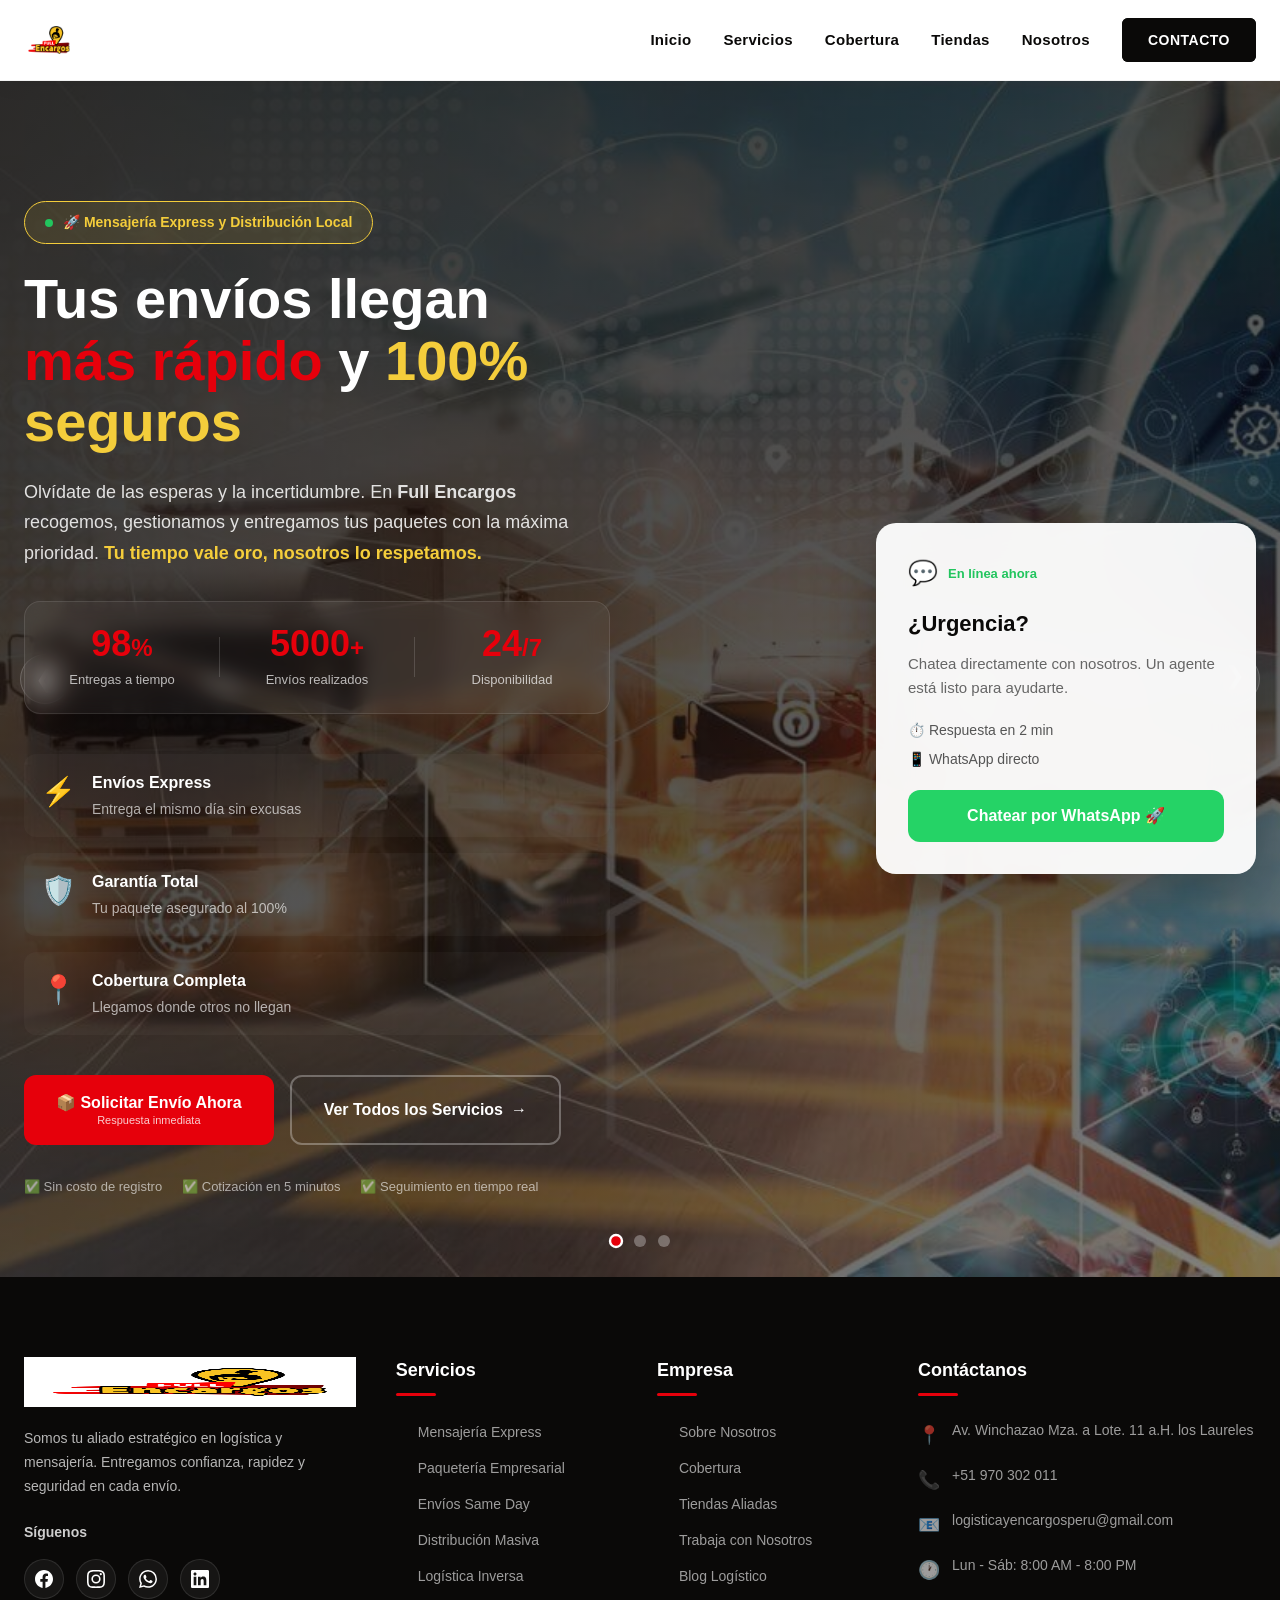
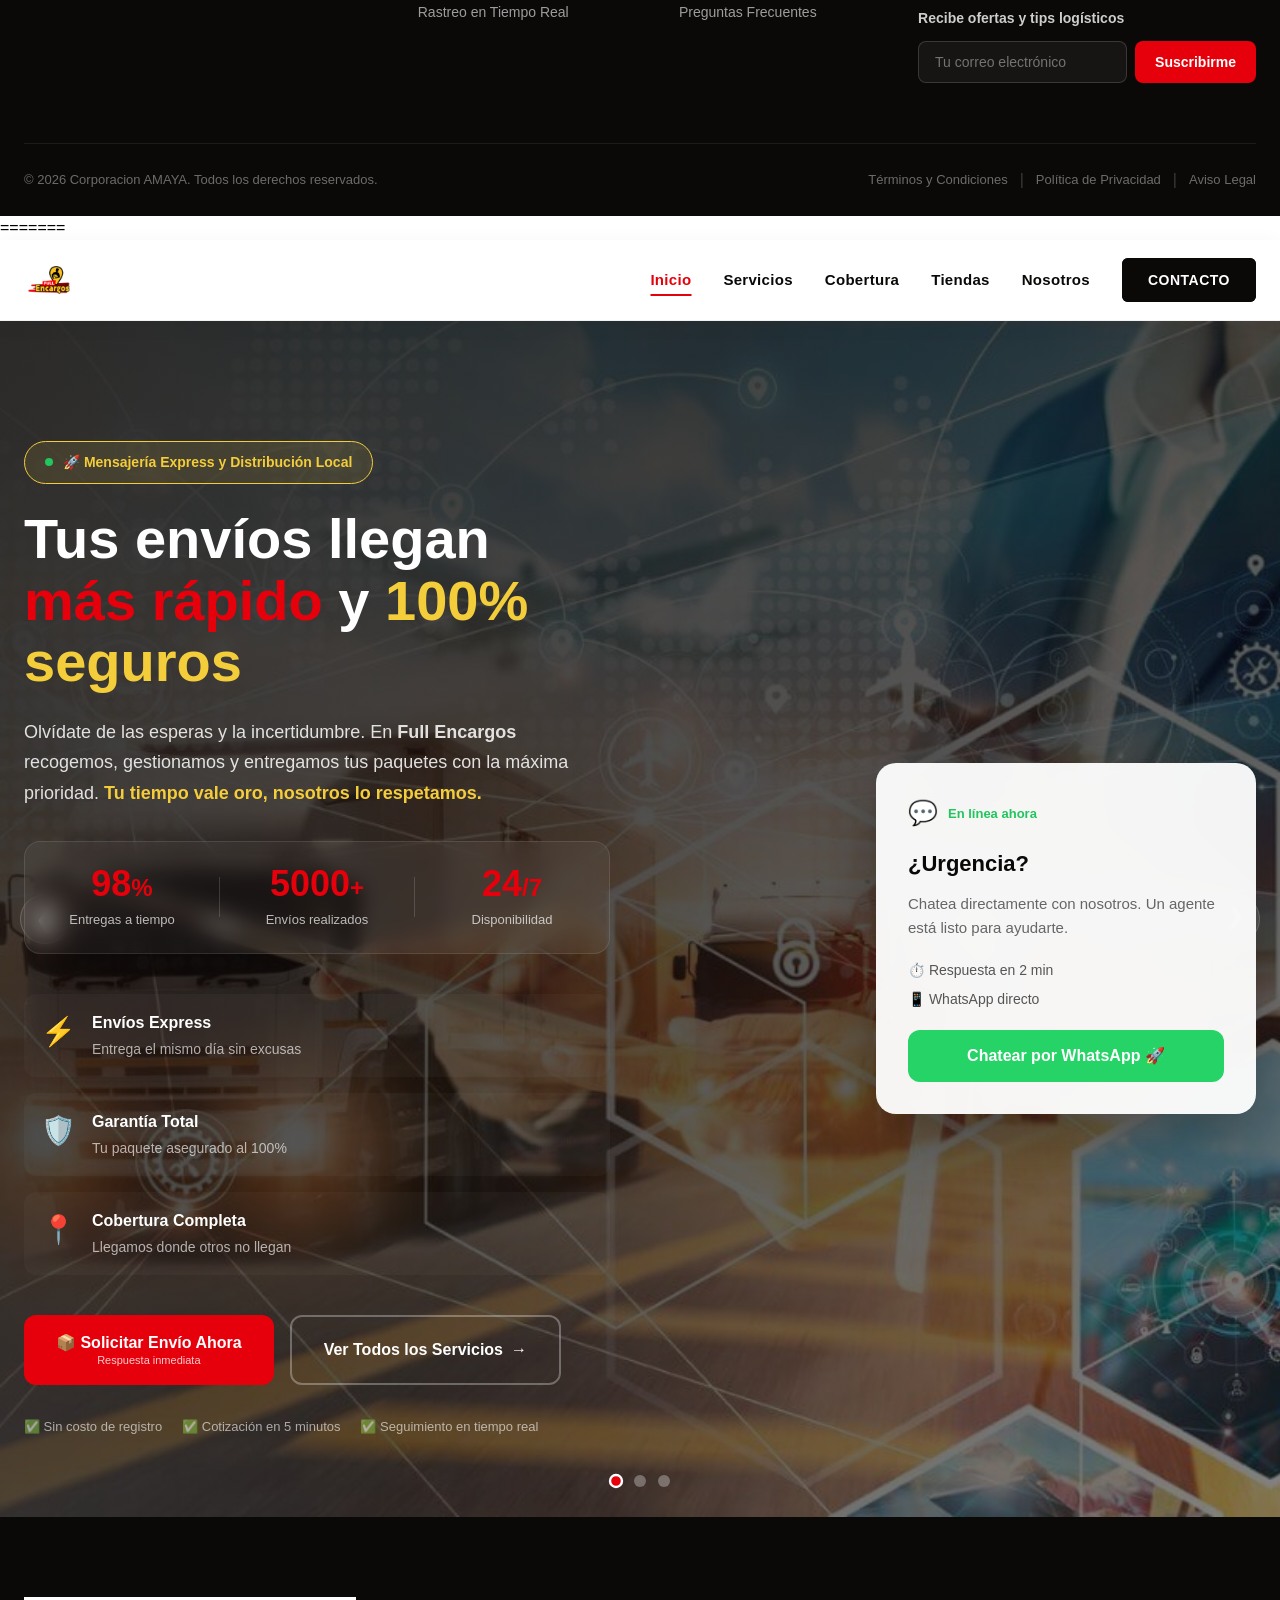
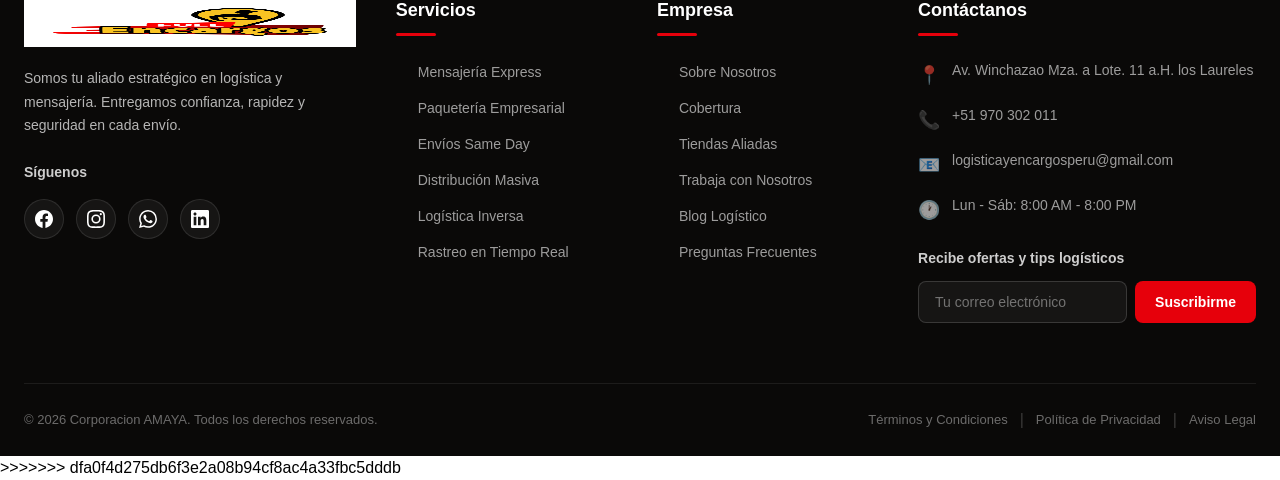
==== commit 7d192d5c: "actualizacion borre linia 1" ====
--- a/index.html
+++ b/index.html
@@ -1,4 +1,4 @@
-<<<<<<< HEAD
+
 <!DOCTYPE html>
 <html lang="es">
 <head>
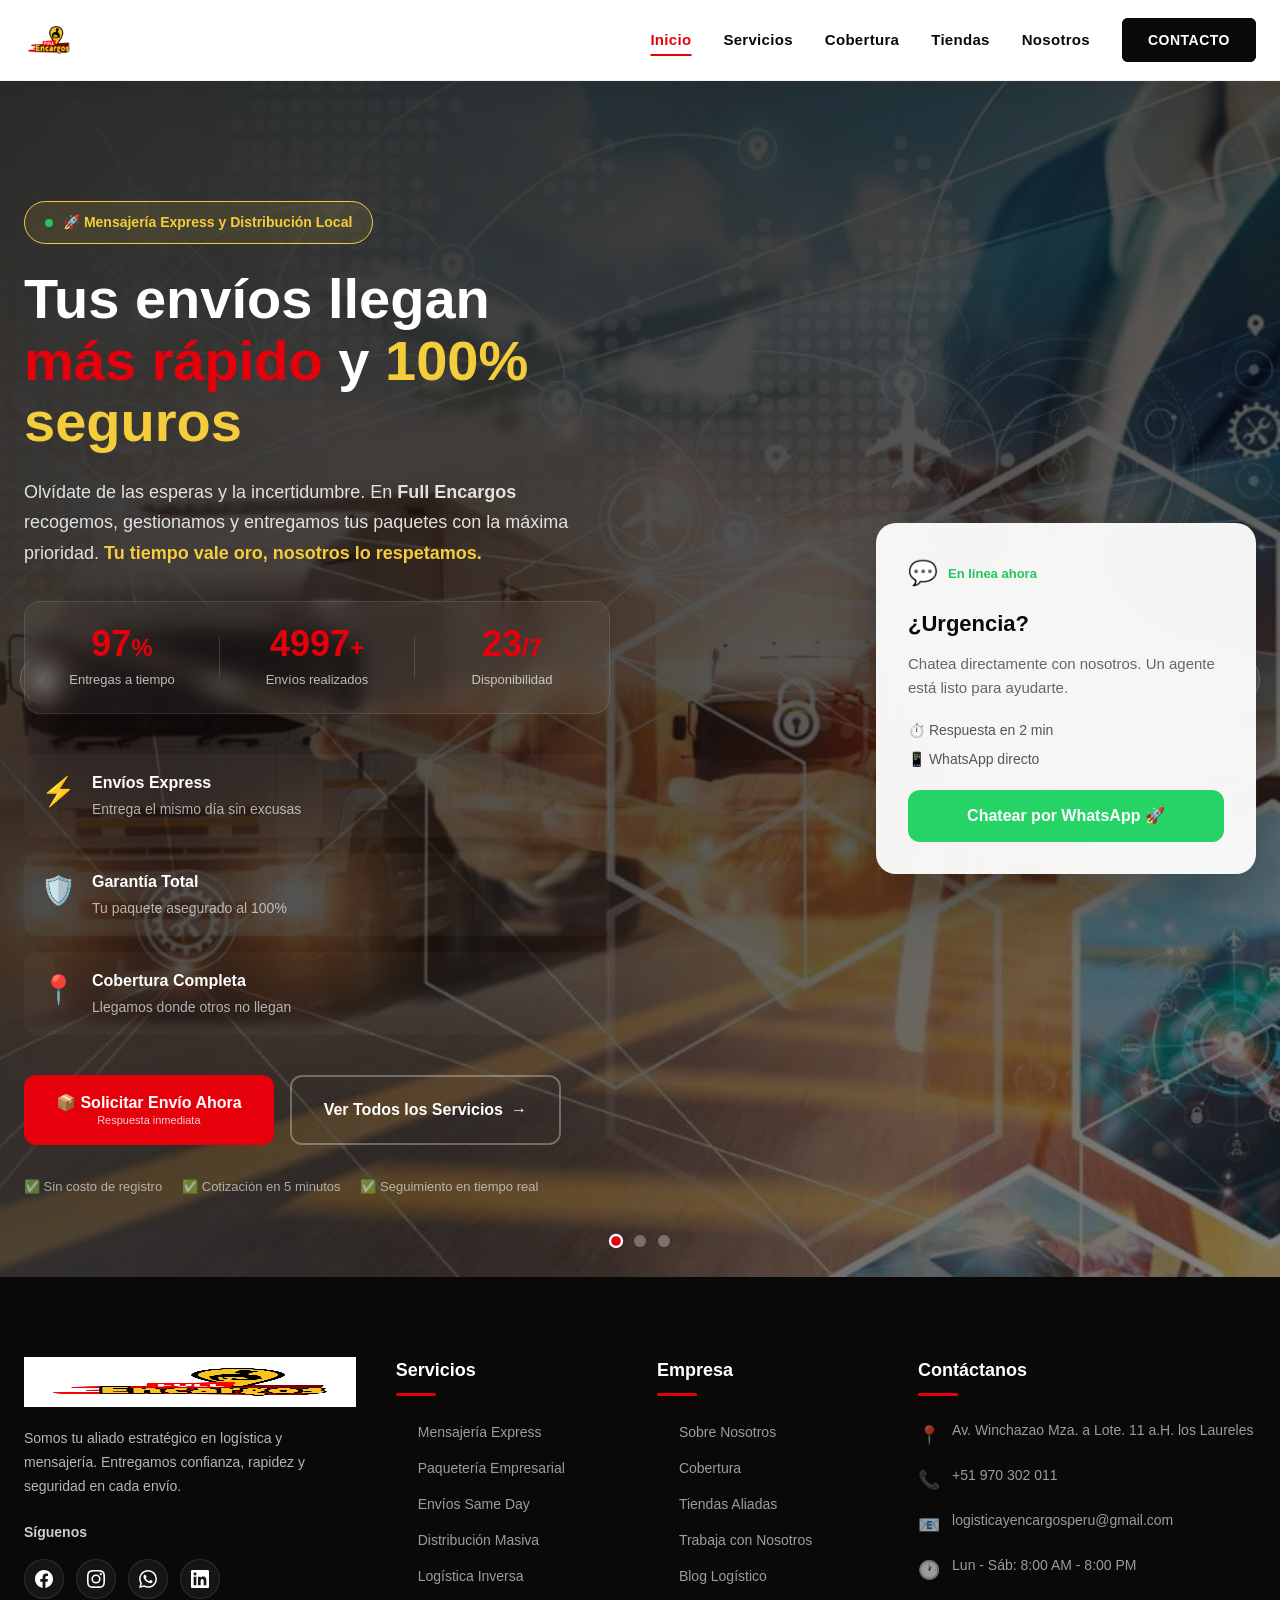
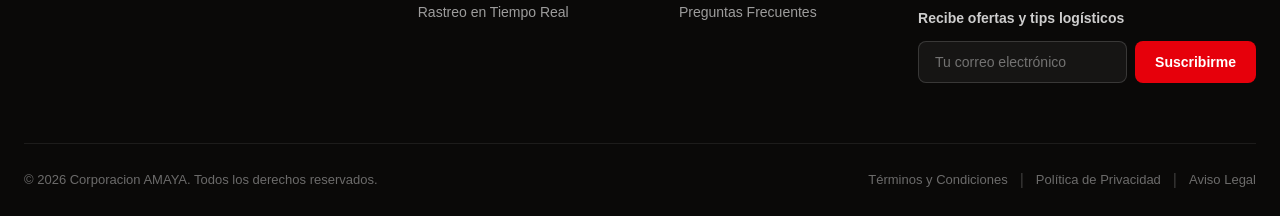
==== commit 15c972cd: "editado todo" ====
--- a/index.html
+++ b/index.html
@@ -308,315 +308,6 @@
     <script src="js/portada.js"></script>
     <script src="js/footer.js"></script>
 </body>
-=======
-<!DOCTYPE html>
-<html lang="es">
-<head>
-    <meta charset="UTF-8">
-    <meta name="viewport" content="width=device-width, initial-scale=1.0">
-    <meta name="description" content="Full Encargos - Servicio de logística y mensajería">
-    <title>Full Encargos - Logística y Mensajería</title>
-    <link rel="stylesheet" href="css/header.css">
-    <link rel="stylesheet" href="css/portada.css">
-    <link rel="stylesheet" href="css/footer.css">
-</head>
-<body>
-    <header class="main-header" role="banner">
-        <div class="header-container">
-            
-            <div class="logo-area">
-                <a href="/" aria-label="Ir a la página de inicio de Full Encargos">
-                    <img src="img/full encargos.png" 
-                         alt="Full Encargos Logística" 
-                         class="logo-img"
-                         width="150"
-                         height="50"
-                         loading="eager">
-                </a>
-            </div>
-
-            <nav class="nav-navigation" id="navNavigation" role="navigation" aria-label="Menú principal">
-                <ul class="nav-list">
-                    <li><a href="#inicio" class="nav-link">Inicio</a></li>
-                    <li><a href="#servicios" class="nav-link">Servicios</a></li>
-                    <li><a href="#cobertura" class="nav-link">Cobertura</a></li>
-                    <li><a href="#tiendas" class="nav-link">Tiendas</a></li>
-                    <li><a href="#nosotros" class="nav-link">Nosotros</a></li>
-                    <li><a href="#contacto" class="nav-btn" role="button">Contacto</a></li>
-                </ul>
-            </nav>
-
-            <button class="mobile-toggle" 
-                    id="mobileToggle" 
-                    aria-label="Abrir menú de navegación"
-                    aria-expanded="false"
-                    aria-controls="navNavigation"
-                    type="button">
-                <span class="bar" aria-hidden="true"></span>
-                <span class="bar" aria-hidden="true"></span>
-                <span class="bar" aria-hidden="true"></span>
-                <span class="sr-only">Menú</span>
-            </button>
-
-        </div>
-    </header>
-
-    <section id="inicio" class="hero-section">
-    <!-- Carrusel de fondo -->
-    <div class="hero-carousel">
-        <div class="carousel-track">
-            <div class="carousel-slide active">
-                <img src="img/toma-1.jpg" alt="Repartidor de Full Encargos entregando paquete" loading="eager">
-            </div>
-            <div class="carousel-slide">
-                <img src="img/toma-2.jpg" alt="Logística y distribución rápida" loading="lazy">
-            </div>
-            <div class="carousel-slide">
-                <img src="img/toma-3.jpg" alt="Cobertura de envíos en toda la ciudad" loading="lazy">
-            </div>
-        </div>
-        
-        <!-- Overlay para mejorar legibilidad -->
-        <div class="carousel-overlay"></div>
-        
-        <!-- Controles del carrusel -->
-        <button class="carousel-btn prev" aria-label="Anterior imagen">❮</button>
-        <button class="carousel-btn next" aria-label="Siguiente imagen">❮</button>
-        
-        <!-- Indicadores -->
-        <div class="carousel-dots">
-            <span class="dot active" data-slide="0"></span>
-            <span class="dot" data-slide="1"></span>
-            <span class="dot" data-slide="2"></span>
-        </div>
-    </div>
-
-    <div class="hero-container">
-        <div class="hero-content">
-            <span class="hero-badge">
-                <span class="badge-pulse"></span>
-                🚀 Mensajería Express y Distribución Local
-            </span>
-            
-            <h1 class="hero-title">
-                Tus envíos llegan <span class="text-highlight">más rápido</span> y <span class="text-highlight-secondary">100% seguros</span>
-            </h1>
-            
-            <p class="hero-subtitle">
-                Olvídate de las esperas y la incertidumbre. En <strong>Full Encargos</strong> recogemos, gestionamos y entregamos tus paquetes con la máxima prioridad. 
-                <span class="text-emphasis">Tu tiempo vale oro, nosotros lo respetamos.</span>
-            </p>
-
-            <!-- Estadísticas que generan confianza -->
-            <div class="hero-stats">
-                <div class="stat-item">
-                    <span class="stat-number" data-target="98">0</span><span class="stat-symbol">%</span>
-                    <p class="stat-label">Entregas a tiempo</p>
-                </div>
-                <div class="stat-divider"></div>
-                <div class="stat-item">
-                    <span class="stat-number" data-target="5000">0</span><span class="stat-symbol">+</span>
-                    <p class="stat-label">Envíos realizados</p>
-                </div>
-                <div class="stat-divider"></div>
-                <div class="stat-item">
-                    <span class="stat-number" data-target="24">0</span><span class="stat-symbol">/7</span>
-                    <p class="stat-label">Disponibilidad</p>
-                </div>
-            </div>
-
-            <!-- Beneficios con iconos mejorados -->
-            <div class="info-highlights">
-                <div class="info-item">
-                    <span class="info-icon">⚡</span>
-                    <div class="info-text">
-                        <h3>Envíos Express</h3>
-                        <p>Entrega el mismo día sin excusas</p>
-                    </div>
-                </div>
-                <div class="info-item">
-                    <span class="info-icon">🛡️</span>
-                    <div class="info-text">
-                        <h3>Garantía Total</h3>
-                        <p>Tu paquete asegurado al 100%</p>
-                    </div>
-                </div>
-                <div class="info-item">
-                    <span class="info-icon">📍</span>
-                    <div class="info-text">
-                        <h3>Cobertura Completa</h3>
-                        <p>Llegamos donde otros no llegan</p>
-                    </div>
-                </div>
-            </div>
-
-            <!-- Botones de acción con urgencia -->
-            <div class="hero-actions">
-                <a href="#contacto" class="cta-primary">
-                    📦 Solicitar Envío Ahora
-                    <span class="cta-subtext">Respuesta inmediata</span>
-                </a>
-                <a href="#servicios" class="cta-secondary">
-                    Ver Todos los Servicios
-                    <span class="arrow">→</span>
-                </a>
-            </div>
-            
-            <!-- Confianza adicional -->
-            <div class="trust-badges">
-                <span>✅ Sin costo de registro</span>
-                <span>✅ Cotización en 5 minutos</span>
-                <span>✅ Seguimiento en tiempo real</span>
-            </div>
-        </div>
-
-        <!-- Tarjeta flotante mejorada -->
-        <div class="hero-visual">
-            <div class="floating-card">
-                <div class="card-header">
-                    <span class="card-icon">💬</span>
-                    <span class="card-status">En línea ahora</span>
-                </div>
-                <h3>¿Urgencia?</h3>
-                <p>Chatea directamente con nosotros. Un agente está listo para ayudarte.</p>
-                <div class="card-features">
-                    <span>⏱️ Respuesta en 2 min</span>
-                    <span>📱 WhatsApp directo</span>
-                </div>
-                <a href="https://wa.me/51970302011" class="card-btn" target="_blank" rel="noopener">
-                    Chatear por WhatsApp 🚀
-                </a>
-            </div>
-        </div>
-    </div>
-</section>
-
-<footer class="main-footer" role="contentinfo">
-    <!-- Onda decorativa superior -->
-    <div class="footer-wave">
-        <svg xmlns="http://www.w3.org/2000/svg" viewBox="0 0 1440 120" preserveAspectRatio="none">
-            <path fill="var(--blanco-puro)" d="M0,64L80,69.3C160,75,320,85,480,80C640,75,800,53,960,48C1120,43,1280,53,1360,58.7L1440,64L1440,120L1360,120C1280,120,1120,120,960,120C800,120,640,120,480,120C320,120,160,120,80,120L0,120Z"></path>
-        </svg>
-    </div>
-
-    <div class="footer-container">
-        <!-- Grid principal del footer -->
-        <div class="footer-grid">
-            
-            <!-- Columna 1: Marca y descripción -->
-            <div class="footer-col footer-brand">
-                <img src="img/full encargos.png" alt="Full Encargos Logística" class="footer-logo">
-                <p class="footer-description">
-                    Somos tu aliado estratégico en logística y mensajería. Entregamos confianza, rapidez y seguridad en cada envío.
-                </p>
-                
-                <!-- Redes sociales -->
-                <div class="footer-social">
-                    <h4 class="footer-social-title">Síguenos</h4>
-                    <div class="social-links">
-                        <a href="#" class="social-link" aria-label="Facebook" target="_blank" rel="noopener">
-                            <svg class="social-icon" viewBox="0 0 24 24" fill="currentColor">
-                                <path d="M24 12.073c0-6.627-5.373-12-12-12s-12 5.373-12 12c0 5.99 4.388 10.954 10.125 11.854v-8.385H7.078v-3.47h3.047V9.43c0-3.007 1.792-4.669 4.533-4.669 1.312 0 2.686.235 2.686.235v2.953H15.83c-1.491 0-1.956.925-1.956 1.874v2.25h3.328l-.532 3.47h-2.796v8.385C19.612 23.027 24 18.062 24 12.073z"/>
-                            </svg>
-                        </a>
-                        <a href="#" class="social-link" aria-label="Instagram" target="_blank" rel="noopener">
-                            <svg class="social-icon" viewBox="0 0 24 24" fill="currentColor">
-                                <path d="M12 2.163c3.204 0 3.584.012 4.85.07 3.252.148 4.771 1.691 4.919 4.919.058 1.265.069 1.645.069 4.849 0 3.205-.012 3.584-.069 4.849-.149 3.225-1.664 4.771-4.919 4.919-1.266.058-1.644.07-4.85.07-3.204 0-3.584-.012-4.849-.07-3.26-.149-4.771-1.699-4.919-4.92-.058-1.265-.07-1.644-.07-4.849 0-3.204.013-3.583.07-4.849.149-3.227 1.664-4.771 4.919-4.919 1.266-.057 1.645-.069 4.849-.069zM12 0C8.741 0 8.333.014 7.053.072 2.695.272.273 2.69.073 7.052.014 8.333 0 8.741 0 12c0 3.259.014 3.668.072 4.948.2 4.358 2.618 6.78 6.98 6.98C8.333 23.986 8.741 24 12 24c3.259 0 3.668-.014 4.948-.072 4.354-.2 6.782-2.618 6.979-6.98.059-1.28.073-1.689.073-4.948 0-3.259-.014-3.667-.072-4.947-.196-4.354-2.617-6.78-6.979-6.98C15.668.014 15.259 0 12 0zm0 5.838a6.162 6.162 0 100 12.324 6.162 6.162 0 000-12.324zM12 16a4 4 0 110-8 4 4 0 010 8zm6.406-11.845a1.44 1.44 0 100 2.881 1.44 1.44 0 000-2.881z"/>
-                            </svg>
-                        </a>
-                        <a href="#" class="social-link" aria-label="WhatsApp" target="_blank" rel="noopener">
-                            <svg class="social-icon" viewBox="0 0 24 24" fill="currentColor">
-                                <path d="M17.472 14.382c-.297-.149-1.758-.867-2.03-.967-.273-.099-.471-.148-.67.15-.197.297-.767.966-.94 1.164-.173.199-.347.223-.644.075-.297-.15-1.255-.463-2.39-1.475-.883-.788-1.48-1.761-1.653-2.059-.173-.297-.018-.458.13-.606.134-.133.298-.347.446-.52.149-.174.198-.298.298-.497.099-.198.05-.371-.025-.52-.075-.149-.669-1.612-.916-2.207-.242-.579-.487-.5-.669-.51-.173-.008-.371-.01-.57-.01-.198 0-.52.074-.792.372-.272.297-1.04 1.016-1.04 2.479 0 1.462 1.065 2.875 1.213 3.074.149.198 2.096 3.2 5.077 4.487.709.306 1.262.489 1.694.625.712.227 1.36.195 1.871.118.571-.085 1.758-.719 2.006-1.413.248-.694.248-1.289.173-1.413-.074-.124-.272-.198-.57-.347m-5.421 7.403h-.004a9.87 9.87 0 01-5.031-1.378l-.361-.214-3.741.982.998-3.648-.235-.374a9.86 9.86 0 01-1.51-5.26c.001-5.45 4.436-9.884 9.888-9.884 2.64 0 5.122 1.03 6.988 2.898a9.825 9.825 0 012.893 6.994c-.003 5.45-4.437 9.884-9.885 9.884m8.413-18.297A11.815 11.815 0 0012.05 0C5.495 0 .16 5.335.157 11.892c0 2.096.547 4.142 1.588 5.945L.057 24l6.305-1.654a11.882 11.882 0 005.683 1.448h.005c6.554 0 11.89-5.335 11.893-11.893a11.821 11.821 0 00-3.48-8.413z"/>
-                            </svg>
-                        </a>
-                        <a href="#" class="social-link" aria-label="LinkedIn" target="_blank" rel="noopener">
-                            <svg class="social-icon" viewBox="0 0 24 24" fill="currentColor">
-                                <path d="M20.447 20.452h-3.554v-5.569c0-1.328-.027-3.037-1.852-3.037-1.853 0-2.136 1.445-2.136 2.939v5.667H9.351V9h3.414v1.561h.046c.477-.9 1.637-1.85 3.37-1.85 3.601 0 4.267 2.37 4.267 5.455v6.286zM5.337 7.433c-1.144 0-2.063-.926-2.063-2.065 0-1.138.92-2.063 2.063-2.063 1.14 0 2.064.925 2.064 2.063 0 1.139-.925 2.065-2.064 2.065zm1.782 13.019H3.555V9h3.564v11.452zM22.225 0H1.771C.792 0 0 .774 0 1.729v20.542C0 23.227.792 24 1.771 24h20.451C23.2 24 24 23.227 24 22.271V1.729C24 .774 23.2 0 22.222 0h.003z"/>
-                            </svg>
-                        </a>
-                    </div>
-                </div>
-            </div>
-
-            <!-- Columna 2: Servicios -->
-            <div class="footer-col">
-                <h3 class="footer-heading">Servicios</h3>
-                <ul class="footer-links">
-                    <li><a href="#servicios">Mensajería Express</a></li>
-                    <li><a href="#servicios">Paquetería Empresarial</a></li>
-                    <li><a href="#servicios">Envíos Same Day</a></li>
-                    <li><a href="#servicios">Distribución Masiva</a></li>
-                    <li><a href="#servicios">Logística Inversa</a></li>
-                    <li><a href="#servicios">Rastreo en Tiempo Real</a></li>
-                </ul>
-            </div>
-
-            <!-- Columna 3: Empresa -->
-            <div class="footer-col">
-                <h3 class="footer-heading">Empresa</h3>
-                <ul class="footer-links">
-                    <li><a href="#nosotros">Sobre Nosotros</a></li>
-                    <li><a href="#cobertura">Cobertura</a></li>
-                    <li><a href="#tiendas">Tiendas Aliadas</a></li>
-                    <li><a href="#">Trabaja con Nosotros</a></li>
-                    <li><a href="#">Blog Logístico</a></li>
-                    <li><a href="#">Preguntas Frecuentes</a></li>
-                </ul>
-            </div>
-
-            <!-- Columna 4: Contacto -->
-            <div class="footer-col footer-contact">
-                <h3 class="footer-heading">Contáctanos</h3>
-                <ul class="footer-contact-list">
-                    <li>
-                        <span class="contact-icon">📍</span>
-                        <span>
-Av. Winchazao Mza. a Lote. 11 a.H. los Laureles</span>
-                    </li>
-                    <li>
-                        <span class="contact-icon">📞</span>
-                        <a href="tel:+51999888777">+51  970 302 011</a>
-                    </li>
-                    <li>
-                        <span class="contact-icon">📧</span>
-                        <a href="mailto:logisticayencargosperu@gmail.com">logisticayencargosperu@gmail.com</a>
-                    </li>
-                    <li>
-                        <span class="contact-icon">🕐</span>
-                        <span>Lun - Sáb: 8:00 AM - 8:00 PM</span>
-                    </li>
-                </ul>
-                
-                <!-- Newsletter -->
-                <div class="footer-newsletter">
-                    <h4>Recibe ofertas y tips logísticos</h4>
-                    <form class="newsletter-form" id="newsletterForm">
-                        <input type="email" placeholder="Tu correo electrónico" required>
-                        <button type="submit">Suscribirme</button>
-                    </form>
-                </div>
-            </div>
-        </div>
-
-        <!-- Barra inferior -->
-        <div class="footer-bottom">
-            <div class="footer-bottom-content">
-                <p>&copy; 2026 Corporacion AMAYA. Todos los derechos reservados.</p>
-                <div class="footer-bottom-links">
-                    <a href="#">Términos y Condiciones</a>
-                    <span class="separator">|</span>
-                    <a href="#">Política de Privacidad</a>
-                    <span class="separator">|</span>
-                    <a href="#">Aviso Legal</a>
-                </div>
-            </div>
-        </div>
-    </div>
-</footer>
-
-    <script src="js/header.js"></script>
-    <script src="js/portada.js"></script>
-    <script src="js/footer.js"></script>
-</body>
->>>>>>> dfa0f4d275db6f3e2a08b94cf8ac4a33fbc5dddb
-</html>+
+
+</html
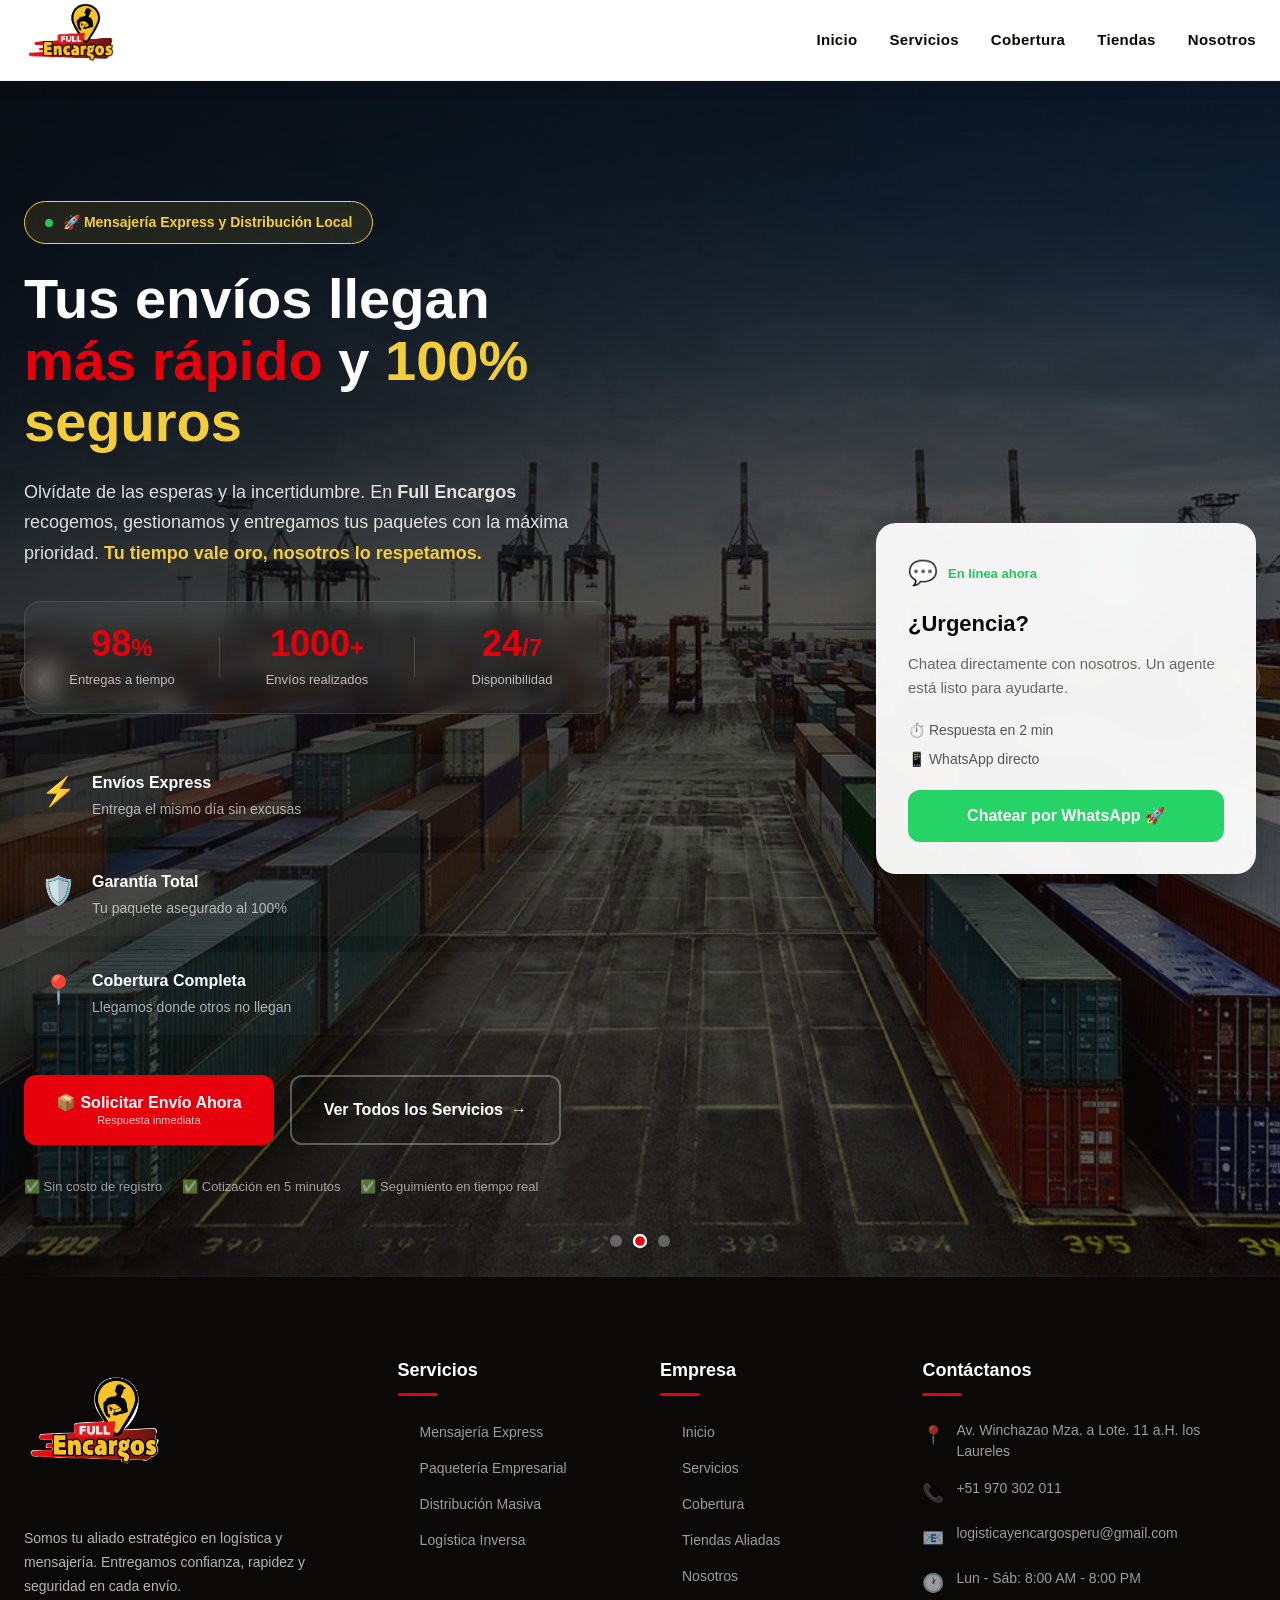
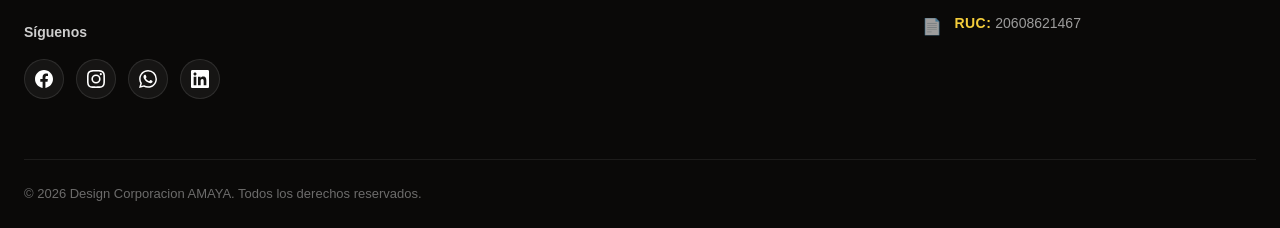
==== commit 6af563c0: "version 2.0" ====
--- a/index.html
+++ b/index.html
@@ -16,23 +16,23 @@
             
             <div class="logo-area">
                 <a href="/" aria-label="Ir a la página de inicio de Full Encargos">
-                    <img src="img/full encargos.png" 
+                    <img src="img/logo.png" 
                          alt="Full Encargos Logística" 
                          class="logo-img"
                          width="150"
-                         height="50"
+                         height="150"
                          loading="eager">
                 </a>
             </div>
 
             <nav class="nav-navigation" id="navNavigation" role="navigation" aria-label="Menú principal">
                 <ul class="nav-list">
-                    <li><a href="#inicio" class="nav-link">Inicio</a></li>
-                    <li><a href="#servicios" class="nav-link">Servicios</a></li>
-                    <li><a href="#cobertura" class="nav-link">Cobertura</a></li>
-                    <li><a href="#tiendas" class="nav-link">Tiendas</a></li>
-                    <li><a href="#nosotros" class="nav-link">Nosotros</a></li>
-                    <li><a href="#contacto" class="nav-btn" role="button">Contacto</a></li>
+                    <li><a href="index.html" class="nav-link">Inicio</a></li>
+                    <li><a href="servicios.html" class="nav-link">Servicios</a></li>
+                    <li><a href="cobertura.html" class="nav-link">Cobertura</a></li>
+                    <li><a href="tienda.html" class="nav-link">Tiendas</a></li>
+                    <li><a href="nosotros.html" class="nav-link">Nosotros</a></li>
+                
                 </ul>
             </nav>
 
@@ -105,7 +105,7 @@
                 </div>
                 <div class="stat-divider"></div>
                 <div class="stat-item">
-                    <span class="stat-number" data-target="5000">0</span><span class="stat-symbol">+</span>
+                    <span class="stat-number" data-target="1000">0</span><span class="stat-symbol">+</span>
                     <p class="stat-label">Envíos realizados</p>
                 </div>
                 <div class="stat-divider"></div>
@@ -142,11 +142,11 @@
 
             <!-- Botones de acción con urgencia -->
             <div class="hero-actions">
-                <a href="#contacto" class="cta-primary">
+                <a href="servicios.html" class="cta-primary">
                     📦 Solicitar Envío Ahora
                     <span class="cta-subtext">Respuesta inmediata</span>
                 </a>
-                <a href="#servicios" class="cta-secondary">
+                <a href="tienda.html" class="cta-secondary">
                     Ver Todos los Servicios
                     <span class="arrow">→</span>
                 </a>
@@ -195,7 +195,7 @@
             
             <!-- Columna 1: Marca y descripción -->
             <div class="footer-col footer-brand">
-                <img src="img/full encargos.png" alt="Full Encargos Logística" class="footer-logo">
+                <img src="img/logo.png" alt="Full Encargos Logística" class="footer-logo">
                 <p class="footer-description">
                     Somos tu aliado estratégico en logística y mensajería. Entregamos confianza, rapidez y seguridad en cada envío.
                 </p>
@@ -204,7 +204,7 @@
                 <div class="footer-social">
                     <h4 class="footer-social-title">Síguenos</h4>
                     <div class="social-links">
-                        <a href="#" class="social-link" aria-label="Facebook" target="_blank" rel="noopener">
+                        <a href="https://www.facebook.com/ayudaencompras?locale=es_LA" class="social-link" aria-label="Facebook" target="_blank" rel="noopener">
                             <svg class="social-icon" viewBox="0 0 24 24" fill="currentColor">
                                 <path d="M24 12.073c0-6.627-5.373-12-12-12s-12 5.373-12 12c0 5.99 4.388 10.954 10.125 11.854v-8.385H7.078v-3.47h3.047V9.43c0-3.007 1.792-4.669 4.533-4.669 1.312 0 2.686.235 2.686.235v2.953H15.83c-1.491 0-1.956.925-1.956 1.874v2.25h3.328l-.532 3.47h-2.796v8.385C19.612 23.027 24 18.062 24 12.073z"/>
                             </svg>
@@ -214,7 +214,7 @@
                                 <path d="M12 2.163c3.204 0 3.584.012 4.85.07 3.252.148 4.771 1.691 4.919 4.919.058 1.265.069 1.645.069 4.849 0 3.205-.012 3.584-.069 4.849-.149 3.225-1.664 4.771-4.919 4.919-1.266.058-1.644.07-4.85.07-3.204 0-3.584-.012-4.849-.07-3.26-.149-4.771-1.699-4.919-4.92-.058-1.265-.07-1.644-.07-4.849 0-3.204.013-3.583.07-4.849.149-3.227 1.664-4.771 4.919-4.919 1.266-.057 1.645-.069 4.849-.069zM12 0C8.741 0 8.333.014 7.053.072 2.695.272.273 2.69.073 7.052.014 8.333 0 8.741 0 12c0 3.259.014 3.668.072 4.948.2 4.358 2.618 6.78 6.98 6.98C8.333 23.986 8.741 24 12 24c3.259 0 3.668-.014 4.948-.072 4.354-.2 6.782-2.618 6.979-6.98.059-1.28.073-1.689.073-4.948 0-3.259-.014-3.667-.072-4.947-.196-4.354-2.617-6.78-6.979-6.98C15.668.014 15.259 0 12 0zm0 5.838a6.162 6.162 0 100 12.324 6.162 6.162 0 000-12.324zM12 16a4 4 0 110-8 4 4 0 010 8zm6.406-11.845a1.44 1.44 0 100 2.881 1.44 1.44 0 000-2.881z"/>
                             </svg>
                         </a>
-                        <a href="#" class="social-link" aria-label="WhatsApp" target="_blank" rel="noopener">
+                        <a href="https://wa.me/51970302011" class="social-link" aria-label="WhatsApp" target="_blank" rel="noopener">
                             <svg class="social-icon" viewBox="0 0 24 24" fill="currentColor">
                                 <path d="M17.472 14.382c-.297-.149-1.758-.867-2.03-.967-.273-.099-.471-.148-.67.15-.197.297-.767.966-.94 1.164-.173.199-.347.223-.644.075-.297-.15-1.255-.463-2.39-1.475-.883-.788-1.48-1.761-1.653-2.059-.173-.297-.018-.458.13-.606.134-.133.298-.347.446-.52.149-.174.198-.298.298-.497.099-.198.05-.371-.025-.52-.075-.149-.669-1.612-.916-2.207-.242-.579-.487-.5-.669-.51-.173-.008-.371-.01-.57-.01-.198 0-.52.074-.792.372-.272.297-1.04 1.016-1.04 2.479 0 1.462 1.065 2.875 1.213 3.074.149.198 2.096 3.2 5.077 4.487.709.306 1.262.489 1.694.625.712.227 1.36.195 1.871.118.571-.085 1.758-.719 2.006-1.413.248-.694.248-1.289.173-1.413-.074-.124-.272-.198-.57-.347m-5.421 7.403h-.004a9.87 9.87 0 01-5.031-1.378l-.361-.214-3.741.982.998-3.648-.235-.374a9.86 9.86 0 01-1.51-5.26c.001-5.45 4.436-9.884 9.888-9.884 2.64 0 5.122 1.03 6.988 2.898a9.825 9.825 0 012.893 6.994c-.003 5.45-4.437 9.884-9.885 9.884m8.413-18.297A11.815 11.815 0 0012.05 0C5.495 0 .16 5.335.157 11.892c0 2.096.547 4.142 1.588 5.945L.057 24l6.305-1.654a11.882 11.882 0 005.683 1.448h.005c6.554 0 11.89-5.335 11.893-11.893a11.821 11.821 0 00-3.48-8.413z"/>
                             </svg>
@@ -232,12 +232,10 @@
             <div class="footer-col">
                 <h3 class="footer-heading">Servicios</h3>
                 <ul class="footer-links">
-                    <li><a href="#servicios">Mensajería Express</a></li>
-                    <li><a href="#servicios">Paquetería Empresarial</a></li>
-                    <li><a href="#servicios">Envíos Same Day</a></li>
-                    <li><a href="#servicios">Distribución Masiva</a></li>
-                    <li><a href="#servicios">Logística Inversa</a></li>
-                    <li><a href="#servicios">Rastreo en Tiempo Real</a></li>
+                    <li><a href="servicios.html#mensajeria">Mensajería Express</a></li>
+                    <li><a href="servicios.html#paqueteria">Paquetería Empresarial</a></li>
+                    <li><a href="servicios.html#distribucion">Distribución Masiva</a></li>
+                    <li><a href="servicios.html#logistica-inversa">Logística Inversa</a></li>
                 </ul>
             </div>
 
@@ -245,12 +243,11 @@
             <div class="footer-col">
                 <h3 class="footer-heading">Empresa</h3>
                 <ul class="footer-links">
-                    <li><a href="#nosotros">Sobre Nosotros</a></li>
-                    <li><a href="#cobertura">Cobertura</a></li>
-                    <li><a href="#tiendas">Tiendas Aliadas</a></li>
-                    <li><a href="#">Trabaja con Nosotros</a></li>
-                    <li><a href="#">Blog Logístico</a></li>
-                    <li><a href="#">Preguntas Frecuentes</a></li>
+                    <li><a href="index.html">Inicio</a></li>
+                    <li><a href="servicios.html">Servicios</a></li>
+                    <li><a href="cobertura.html">Cobertura</a></li>
+                    <li><a href="tienda.html">Tiendas Aliadas</a></li>
+                    <li><a href="nosotros.html">Nosotros</a></li>
                 </ul>
             </div>
 
@@ -260,12 +257,11 @@
                 <ul class="footer-contact-list">
                     <li>
                         <span class="contact-icon">📍</span>
-                        <span>
-Av. Winchazao Mza. a Lote. 11 a.H. los Laureles</span>
+                        <span>Av. Winchazao Mza. a Lote. 11 a.H. los Laureles</span>
                     </li>
                     <li>
                         <span class="contact-icon">📞</span>
-                        <a href="tel:+51999888777">+51  970 302 011</a>
+                        <a href="tel:+51970302011">+51 970 302 011</a>
                     </li>
                     <li>
                         <span class="contact-icon">📧</span>
@@ -275,30 +271,20 @@
                         <span class="contact-icon">🕐</span>
                         <span>Lun - Sáb: 8:00 AM - 8:00 PM</span>
                     </li>
-                </ul>
-                
-                <!-- Newsletter -->
-                <div class="footer-newsletter">
-                    <h4>Recibe ofertas y tips logísticos</h4>
-                    <form class="newsletter-form" id="newsletterForm">
-                        <input type="email" placeholder="Tu correo electrónico" required>
-                        <button type="submit">Suscribirme</button>
-                    </form>
-                </div>
-            </div>
-        </div>
+                    <!-- RUC añadido aquí -->
+                    <li class="footer-ruc">
+                        <span class="contact-icon">📄</span>
+                        <span><strong>RUC:</strong> 20608621467</span>
+                    </li>
+                </ul>
+            </div>
+        </div>
+        
 
         <!-- Barra inferior -->
         <div class="footer-bottom">
             <div class="footer-bottom-content">
-                <p>&copy; 2026 Corporacion AMAYA. Todos los derechos reservados.</p>
-                <div class="footer-bottom-links">
-                    <a href="#">Términos y Condiciones</a>
-                    <span class="separator">|</span>
-                    <a href="#">Política de Privacidad</a>
-                    <span class="separator">|</span>
-                    <a href="#">Aviso Legal</a>
-                </div>
+                <p>&copy; 2026 Design Corporacion AMAYA. Todos los derechos reservados.</p>
             </div>
         </div>
     </div>
@@ -307,7 +293,4 @@
     <script src="js/header.js"></script>
     <script src="js/portada.js"></script>
     <script src="js/footer.js"></script>
-</body>
-
-
-</html+</body>
--- a/css/header.css
+++ b/css/header.css
@@ -89,7 +89,7 @@
 
 .logo-img {
     display: block;
-    max-height: 55px;
+    max-height: 100px;
     width: auto;
     object-fit: contain;
     transition: transform 0.3s ease;
--- a/css/footer.css
+++ b/css/footer.css
@@ -77,8 +77,8 @@
 }
 
 .footer-logo {
-    max-height: 50px;
-    width: auto;
+    max-height: 150px;
+    width: 150px;
     margin-bottom: 20px;
 }
 
@@ -371,4 +371,21 @@
         width: 16px;
         height: 16px;
     }
+}
+
+/* =============================================
+   RUC EN FOOTER
+   ============================================= */
+.footer-ruc {
+    margin-top: 4px;
+}
+
+.footer-ruc span strong {
+    font-weight: 700;
+    color: var(--amarillo-logo, #F4CD3B);
+    letter-spacing: 0.5px;
+}
+
+.footer-ruc .contact-icon {
+    font-size: 1rem;
 }
